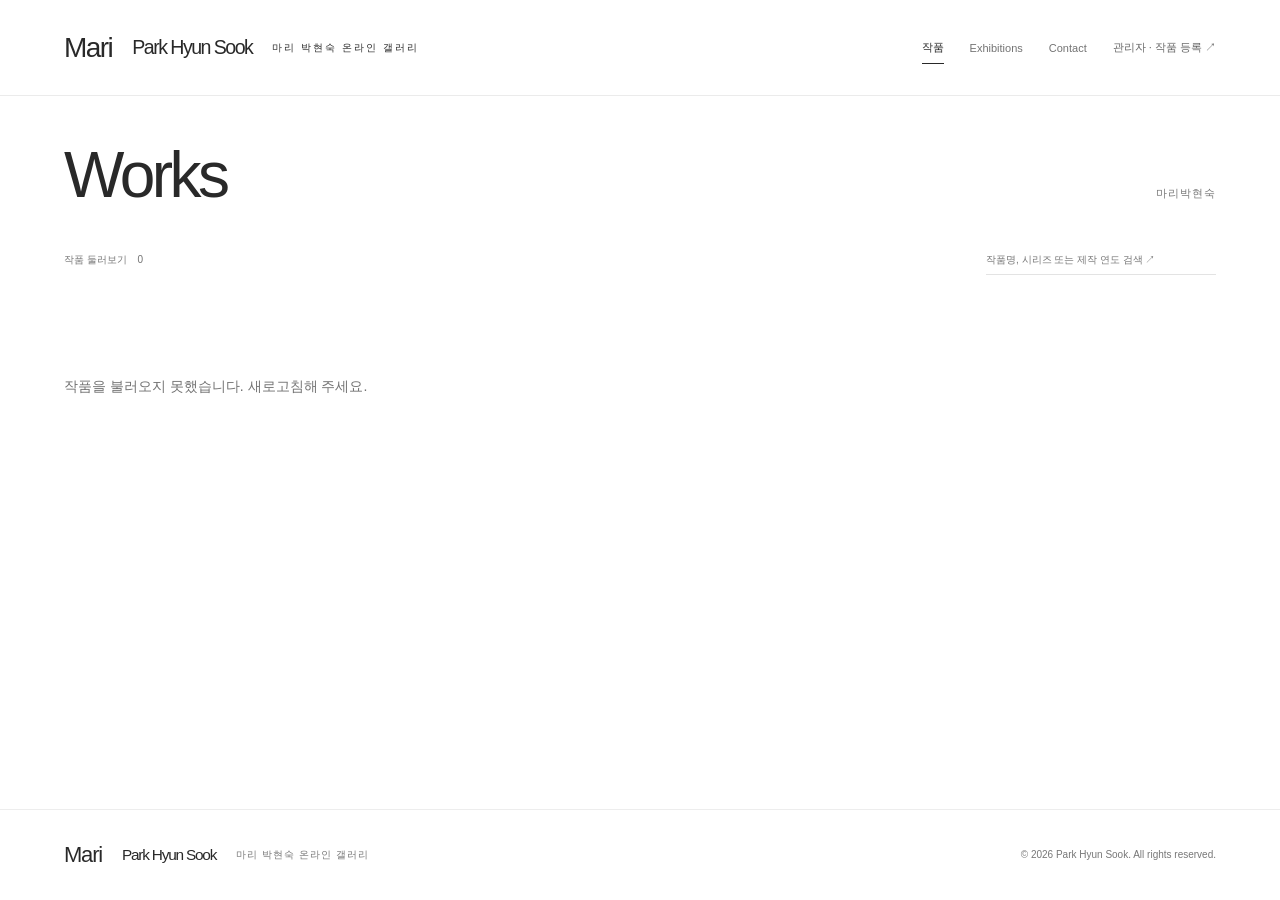
==== static/index.html @ 8831c012 "Support HEIC uploads and finish footer refinements" ====
<!doctype html>
<html lang="ko">
<head><meta charset="utf-8"><meta name="viewport" content="width=device-width,initial-scale=1"><title>마리박현숙 — 작품과 기록</title><meta name="description" content="화가 마리박현숙의 온라인 갤러리이자 작품 포트폴리오. 작품과 그 안에 담긴 이야기를 감상하세요."><link rel="stylesheet" href="./style.css"><script defer src="./gallery-rules.js"></script><script defer src="./app.js"></script></head>
<body>
<header><a href="/" class="brand">Mari<span class="brand-artist">Park Hyun Sook</span><span>마리 박현숙 온라인 갤러리</span></a><nav class="site-nav" aria-label="주 메뉴"><a href="/" aria-current="page">작품</a><a href="/exhibitions">Exhibitions</a><a href="/contact">Contact</a><button id="admin" class="quiet">관리자 · 작품 등록 ↗</button></nav></header>
<main><section class="intro"><h1>Works<span>마리박현숙</span></h1></section>
<section class="collection" aria-labelledby="collection-title"><div class="collection-head"><div><span class="eyebrow">SELECTED WORKS</span><h2 id="collection-title">작품 둘러보기 <small id="count">0</small></h2></div><input id="search" type="search" aria-label="작품명, 시리즈 또는 제작 연도 검색" placeholder="작품명, 시리즈 또는 제작 연도 검색 ↗"></div><p id="status" role="status">작품을 불러오는 중입니다.</p><div id="grid" tabindex="0" role="region" aria-label="시리즈별 작품 목록"></div></section><section id="series-view" hidden aria-labelledby="series-title"><div class="series-view-heading"><button id="series-back" type="button">← All works</button></div><h2 id="series-title" tabindex="-1"></h2><div id="series-note-slot" hidden></div><div id="series-gallery" tabindex="0" role="region" aria-label="시리즈 작품 가로 목록"></div><div class="series-view-bottom"><div class="navigation" aria-label="시리즈 작품 이동"><button id="series-previous" type="button" aria-label="이전 작품으로 이동" aria-controls="series-gallery" disabled>←</button><button id="series-next" type="button" aria-label="다음 작품으로 이동" aria-controls="series-gallery" disabled>→</button></div></div></section><section id="note-view" hidden aria-labelledby="note-title"><button id="note-back" type="button" class="quiet">← 돌아가기</button><span class="eyebrow">작가노트</span><h1 id="note-title" tabindex="-1"></h1><div id="note-full-text"></div><button id="note-edit" type="button" class="quiet">작가노트 편집 ↗</button></section></main>
<footer><a class="footer-brand" href="/">Mari<span class="brand-artist">Park Hyun Sook</span><span>마리 박현숙 온라인 갤러리</span></a><span class="footer-copyright">© 2026 Park Hyun Sook. All rights reserved.</span></footer>
<dialog id="upload"><form id="upload-form"><div class="dialog-head"><h2 id="upload-title">새로운 작품 등록</h2><button type="button" class="close" aria-label="닫기">×</button></div><p class="muted">작품과 그 안에 담긴 이야기를 전해 주세요.</p><label>관리자 비밀번호<input name="password" type="password" autocomplete="current-password" required></label><label><span id="upload-image-label">작품 이미지</span><input name="file" type="file" accept="image/png,image/jpeg,image/webp,image/heic,image/heif,.heic,.heif" required><small>JPG, PNG, WebP, HEIC · 최대 3MB</small></label><img id="upload-current-image" alt="현재 작품 이미지" hidden><div class="form-row"><label>작품명<input name="title" maxlength="120" required></label><label>작가명<input name="artist" maxlength="120" value="마리박현숙" readonly required></label></div><button id="note-open" type="button" class="quiet">시리즈 작가노트 편집 ↗</button><button id="rename-open" type="button" class="quiet">시리즈 이름 수정 ↗</button><div class="series-picker"><label for="series-select">시리즈 제목</label><select id="series-select" name="seriesChoice"><option value="">시리즈 미지정</option><option value="new">+ 새 시리즈</option></select></div><label id="new-series-label" hidden>새 시리즈 제목<input name="series" maxlength="120"></label><label>제작 연도<input name="year" maxlength="20" placeholder="예: 2026"></label><label>재료 / 기법<input name="medium" maxlength="160" placeholder="Acrylic on canvas"></label><div class="canvas-dimensions"><label>호수<select name="canvas_size" aria-label="호수"><option value="">선택</option><option value="비규격">직접 입력</option></select></label><label>가로 (cm)<input name="width_cm" type="number" min="0.01" max="10000" step="any" placeholder="53" inputmode="decimal"></label><button id="swap-dimensions" type="button" aria-label="가로와 세로 바꾸기" title="가로와 세로 바꾸기" disabled><svg viewBox="0 0 24 24" fill="none" stroke="currentColor" stroke-width="1.5" stroke-linecap="round" stroke-linejoin="round" aria-hidden="true"><path d="M4 7h16m-4-4 4 4-4 4M20 17H4m4-4-4 4 4 4"/></svg></button><label>세로 (cm)<input name="height_cm" type="number" min="0.01" max="10000" step="any" placeholder="45.5" inputmode="decimal"></label></div><input name="dimensions" type="hidden"><label>가격<input name="price" maxlength="80" placeholder="₩1,500,000 또는 가격 문의"></label><label>작품 이야기<textarea name="description" maxlength="2000" rows="3"></textarea></label><p id="upload-status" role="status"></p><button type="submit" class="primary">작품 등록하기 ↗</button></form></dialog>
<dialog id="detail"><button type="button" class="close" aria-label="닫기">×</button><div class="detail-stage"><button id="detail-previous" type="button" class="detail-arrow" aria-label="이전 작품 보기" hidden>←</button><img id="detail-image" alt=""><button id="detail-next" type="button" class="detail-arrow" aria-label="다음 작품 보기" hidden>→</button></div><div class="detail-copy"><h2 id="detail-title"></h2><p id="detail-artist" class="visually-hidden"></p><dl id="detail-metadata" hidden></dl><p id="detail-description"></p><button id="edit-artwork" type="button" class="quiet">작품 편집 ↗</button></div></dialog>
<dialog id="rename-dialog"><form id="series-rename-form"><div class="dialog-head"><h2>시리즈 이름 수정</h2><button type="button" class="close" aria-label="닫기">×</button></div><label>관리자 비밀번호<input name="renamePassword" type="password" autocomplete="current-password" required></label><label for="rename-series-select">수정할 시리즈</label><select id="rename-series-select" required><option value="" disabled selected>시리즈 선택</option></select><label>새 시리즈 제목<input id="rename-title" maxlength="120" required></label><p id="rename-status" role="status"></p><button type="submit" class="primary">제목 저장하기</button></form></dialog>
<dialog id="note-dialog"><form id="note-form"><div class="dialog-head"><h2>시리즈 작가노트</h2><button type="button" class="close" aria-label="닫기">×</button></div><label>관리자 비밀번호<input name="notePassword" type="password" autocomplete="current-password" required></label><label for="note-series-select">시리즈</label><select id="note-series-select" required><option value="" disabled selected>시리즈 선택</option></select><label>작가노트<textarea id="note-editor" maxlength="20000" rows="12"></textarea></label><p id="note-status" role="status"></p><button type="submit" class="primary">작가노트 저장하기</button></form></dialog>
</body></html>
---- static/style.css ----
:root{font-family:Arial,'Apple SD Gothic Neo','Malgun Gothic',sans-serif;color:#292929;background:#fafafa;font-synthesis:none;--line:#e3e3e3;--muted:#737373}*{box-sizing:border-box}body{margin:0}button,input,textarea,select{font:inherit}button{cursor:pointer}button:disabled{cursor:default;opacity:.3}button:focus-visible,a:focus-visible,#grid:focus-visible{outline:2px solid #666666;outline-offset:5px}header,main,footer{max-width:1600px;margin:auto}header{height:96px;display:flex;align-items:center;justify-content:space-between;padding:0 5vw}.brand{font-family:Arial,'Malgun Gothic',sans-serif;font-size:28px;font-weight:400;letter-spacing:-.055em;color:inherit;text-decoration:none;display:flex;align-items:center;gap:20px}.brand span{font:9px Arial;letter-spacing:2px}.quiet{background:none;border:0;font-size:11px;color:#666666}.intro{padding:32px 5vw 22px;display:flex;align-items:baseline;gap:24px}.eyebrow{font-size:9px;letter-spacing:2px;color:var(--muted)}.intro .eyebrow{display:none}h1{font-family:serif;font-weight:400;font-size:25px;line-height:1.5;letter-spacing:-1px;margin:0}.intro p{font-size:11px;color:var(--muted);margin:0}p{line-height:1.8}.collection{padding:20px 0 0;min-height:50vh}.collection-head{display:flex;align-items:center;justify-content:space-between;gap:24px;padding:0 5vw}.collection-head>div{display:flex;align-items:baseline;gap:16px}h2{font-weight:400;font-size:24px}.collection-head h2{font-size:13px;margin:0}h2 small{font:10px Arial;color:var(--muted);margin-left:8px}input,textarea,select{padding:12px;border:1px solid #b3b3b3;background:transparent;border-radius:0;width:100%;color:inherit}input:focus,textarea:focus,select:focus{outline:2px solid #666666;outline-offset:2px}#search{max-width:210px;font-size:11px;border:0;border-bottom:1px solid var(--line);padding:9px 0}#status{font-size:14px;color:var(--muted);padding:65px 5vw}#status[hidden]{display:none}#grid{display:flex;gap:clamp(30px,6vw,100px);overflow-x:auto;overscroll-behavior-x:contain;scroll-snap-type:x proximity;scroll-padding-inline:5vw;padding:36px 5vw 28px;scrollbar-width:thin;scrollbar-color:#b5b5b5 transparent}#grid:empty{display:none}#grid::-webkit-scrollbar{height:4px}#grid::-webkit-scrollbar-thumb{background:#b5b5b5}#grid::-webkit-scrollbar-track{background:transparent}.card{flex:0 0 clamp(240px,26vw,400px);min-width:0;border:0;background:none;text-align:left;padding:0;color:inherit;scroll-snap-align:start;align-self:flex-start}.card img{display:block;width:100%;height:clamp(270px,40vh,480px);object-fit:contain;object-position:left bottom;transition:transform .25s}.card:hover img{transform:translateY(-5px)}.card h3{font-family:serif;font-weight:400;font-size:22px;line-height:1.4;margin:20px 0 5px;overflow-wrap:anywhere}.card p{font-size:11px;color:var(--muted);margin:0;overflow-wrap:anywhere}.card .card-description{border-top:1px solid var(--line);margin-top:18px;padding-top:12px;display:-webkit-box;-webkit-line-clamp:2;-webkit-box-orient:vertical;overflow:hidden;min-height:51px}.collection-bottom{display:flex;align-items:center;justify-content:space-between;padding:18px 5vw 24px}.collection-bottom p{font-size:10px;color:var(--muted);margin:0;letter-spacing:.5px}.collection-bottom p span{margin-left:20px}.navigation{display:flex;gap:10px}.navigation button{width:38px;height:32px;background:none;border:1px solid var(--line);font-size:18px;color:#555555}footer{display:flex;justify-content:space-between;margin-top:16px;padding:24px 5vw;border-top:1px solid var(--line);font-size:9px;letter-spacing:1px;color:var(--muted)}dialog{border:1px solid var(--line);padding:32px;background:#ffffff;color:inherit;width:min(560px,92vw);max-height:90vh}dialog::backdrop{background:#20281e99;backdrop-filter:blur(4px)}.dialog-head{display:flex;justify-content:space-between;align-items:center}.dialog-head h2{margin:0}.close{border:0;background:none;font-size:27px;float:right;color:#666666}.muted,label small{font-size:12px;color:var(--muted)}label{display:block;font-size:12px;margin:20px 0}label input,label textarea,label select{margin-top:8px}.form-row{display:flex;gap:16px}.form-row label{width:50%;margin-bottom:0}.primary{background:#303030;border:0;padding:15px;color:white;width:100%;font-size:13px}.primary:disabled{opacity:.5}#upload-status{font-size:13px;color:#9b402c}#detail{width:min(900px,94vw)}#detail-image{width:100%;max-height:55vh;object-fit:contain;margin-top:15px}.detail-copy{padding:24px 4px}#detail-description{white-space:pre-wrap;color:#666666;font-size:14px}@media(min-width:1600px){header,.intro,.collection-head,.collection-bottom,footer{padding-left:80px;padding-right:80px}#grid{padding-inline:80px;scroll-padding-inline:80px}}@media(max-width:700px){header{height:78px;padding:0 24px}.brand{font-size:27px}.brand span{display:none}.quiet{font-size:10px}.intro{padding:26px 24px 24px;display:block}.intro p{margin-top:8px}.collection-head{padding:0 24px;align-items:flex-start;flex-direction:column;gap:12px}.collection-head>div{gap:10px}#search{max-width:none}#grid{padding:28px 24px 22px;gap:28px;scroll-padding-inline:24px}.card{flex-basis:76vw}.card img{height:clamp(250px,38vh,400px)}.collection-bottom{padding:18px 24px}footer{padding:24px;gap:16px;font-size:8px}.form-row{display:block}.form-row label{width:100%}}@media(prefers-reduced-motion:reduce){.card img{transition:none}}
.site-nav{display:flex;gap:26px;align-items:center}.site-nav a{font-size:11px;text-decoration:none;color:var(--muted);padding:8px 0}.site-nav a[aria-current]{color:#292929;border-bottom:1px solid currentColor}.site-nav a:hover{color:#292929}@media(max-width:700px){header{height:auto;min-height:90px;gap:16px;flex-wrap:wrap;padding-top:20px;padding-bottom:16px}.brand{font-size:23px;letter-spacing:-.055em}.site-nav{gap:18px;flex-wrap:wrap}.site-nav .quiet{font-size:9px;padding:0}.site-nav a{font-size:11px}}
/* Series-led portfolio: title panels and works share a quiet, continuous grid. */
body:not(.exhibitions-page){background:#fff}body:not(.exhibitions-page) header{border-bottom:1px solid #ebebeb}body:not(.exhibitions-page) .intro,.exhibition-intro{display:block;padding:44px 5vw 35px}body:not(.exhibitions-page) .intro h1,.exhibition-intro h1{font-family:Arial,'Malgun Gothic',sans-serif;font-size:clamp(36px,5vw,72px);letter-spacing:-.055em;line-height:1.1;font-weight:400;display:flex;align-items:baseline;justify-content:space-between;gap:24px}body:not(.exhibitions-page) .intro h1 span,.exhibition-intro h1 span{font-size:11px;letter-spacing:1px;color:#777;flex-shrink:0}body:not(.exhibitions-page) .collection{padding-top:0}.collection-head{padding-bottom:20px}.collection-head .eyebrow{display:none}.collection-head h2{font-size:10px;color:#777}#search{max-width:230px;font-size:10px}#grid{gap:0;padding:0 5vw 0;scroll-padding-inline:5vw;border-top:1px solid #e9e9e9;border-bottom:1px solid #e9e9e9;align-items:stretch}#grid>.card,#grid>.series-title{flex:0 0 clamp(280px,30vw,470px);height:clamp(400px,60vh,680px);border-right:1px solid #e9e9e9;scroll-snap-align:start}#grid>.series-title:first-child{border-left:1px solid #e9e9e9}.series-title{padding:30px;display:flex;flex-direction:column;position:relative;background:#fff}.series-index{font-size:10px;letter-spacing:1px;color:#777}.series-title h3{font-family:Arial,'Malgun Gothic',sans-serif;font-weight:400;font-size:clamp(32px,3.4vw,54px);line-height:1.12;letter-spacing:-.045em;margin:20px 0 0;overflow-wrap:anywhere}.series-title>p{margin:auto 0 0;font-size:9px;letter-spacing:1.5px;color:#777}.card{position:relative;display:flex;flex-direction:column;justify-content:center;padding:30px!important;align-self:stretch;background:#fff}.image-frame{width:100%;flex:1;min-height:0;display:flex;align-items:center;justify-content:center;overflow:hidden}.card img{width:100%;height:100%;max-height:100%;object-fit:contain;object-position:center;background:none}.card:hover img{transform:scale(1.015)}.card-caption{display:flex;align-items:baseline;justify-content:space-between;gap:12px;margin-top:20px;min-height:20px}.card-caption h3{font-family:Arial,'Malgun Gothic',sans-serif;font-size:12px;line-height:1.5;margin:0;letter-spacing:0}.card-caption p{font-size:10px;flex-shrink:0}.card-caption:has(h3:empty):has(p:empty){display:none}.collection-bottom{padding-top:16px;padding-bottom:16px}#scroll-hint{position:absolute;width:1px;height:1px;padding:0;overflow:hidden;clip-path:inset(50%);white-space:nowrap}.navigation{margin-left:auto}body:not(.exhibitions-page) footer{margin-top:0;border-top:0}@media(max-width:700px){body:not(.exhibitions-page) .intro,.exhibition-intro{padding:32px 24px 26px}body:not(.exhibitions-page) .intro h1,.exhibition-intro h1{font-size:40px}body:not(.exhibitions-page) .intro h1 span,.exhibition-intro h1 span{display:none}.collection-head{flex-direction:row;align-items:center;gap:20px}.collection-head>div{flex-shrink:0}#search{max-width:185px}.collection-head h2{font-size:9px}#grid{padding:0 24px;scroll-padding-inline:24px}#grid>.card,#grid>.series-title{flex-basis:80vw;height:clamp(380px,58vh,560px)}.series-title{padding:24px}.series-title h3{font-size:40px}.card{padding:24px!important}.card-caption h3{font-size:11px}}
/* Overview grid, followed by an individual horizontal series view. */
[hidden]{display:none!important}#grid{display:grid;grid-template-columns:repeat(4,minmax(0,1fr));padding:0;border:0;border-top:1px solid #ededed;border-left:1px solid #ededed;overflow:visible;scroll-snap-type:none;margin:0 5vw 55px}#grid>.card,#grid>.series-title{height:auto;min-height:0;aspect-ratio:1/1.15;border:0;border-right:1px solid #ededed;border-bottom:1px solid #ededed;width:100%;flex:none}#grid>.series-title:first-child{border-left:0}.series-title{appearance:none;border-radius:0;text-align:left;color:inherit;font:inherit;padding:24px;cursor:pointer}.series-title:hover{background:#fafafa}.series-title h3{font-size:clamp(26px,3vw,48px);margin-top:17px}.series-title>p{font-size:8px}.series-arrow{position:absolute;bottom:23px;right:24px;font-size:20px;font-weight:400}.card{padding:24px!important}.card-caption{margin-top:14px}.card-caption h3{font-size:10px}#grid .image-frame{width:100%}#series-view{padding-top:35px}.series-view-heading{display:flex;align-items:center;justify-content:space-between;padding:0 5vw}#series-back{background:none;border:0;padding:8px 0;font-size:11px;color:#666}#series-count{font-size:9px;letter-spacing:1.5px;color:#777}#series-title{font-family:Arial,'Malgun Gothic',sans-serif;font-size:clamp(40px,7vw,100px);font-weight:400;letter-spacing:-.055em;margin:32px 5vw 38px;line-height:1.1;overflow-wrap:anywhere}#series-title:focus{outline:0}#series-gallery{display:flex;gap:0;overflow-x:auto;overscroll-behavior-x:contain;scroll-snap-type:x proximity;scroll-padding-inline:5vw;padding:0 5vw;align-items:stretch;border-top:1px solid #ededed;border-bottom:1px solid #ededed;scrollbar-width:thin;scrollbar-color:#b5b5b5 transparent}#series-gallery>.card{flex:0 0 clamp(280px,32vw,500px);height:clamp(400px,58vh,650px);border-right:1px solid #ededed;scroll-snap-align:start;padding:32px!important}#series-gallery>.card:first-child{border-left:1px solid #ededed}#series-gallery .card-caption h3{font-size:12px}#series-gallery:focus-visible{outline:2px solid #666;outline-offset:-2px}.series-view-bottom{padding:18px 5vw 30px;display:flex;justify-content:flex-end}.series-view-bottom .navigation{margin-left:0}body:not(.exhibitions-page) footer{border-top:1px solid #ededed}.collection-head{margin-bottom:0}#grid .card:hover{background:#fcfcfc}@media(max-width:1000px){#grid{grid-template-columns:repeat(3,minmax(0,1fr))}.series-title h3{font-size:32px}}@media(max-width:700px){#grid{grid-template-columns:repeat(2,minmax(0,1fr));margin:0 24px 40px;padding:0}#grid>.card,#grid>.series-title{aspect-ratio:1/1.3;min-height:220px;height:auto}.card{padding:16px!important}.series-title{padding:18px}.series-title h3{font-size:29px}.series-index{font-size:9px}.series-arrow{bottom:16px;right:18px;font-size:17px}.series-title>p{font-size:7px}.card-caption{gap:6px}.card-caption h3{font-size:9px}.card-caption p{font-size:8px}#series-view{padding-top:24px}.series-view-heading{padding:0 24px}#series-title{font-size:48px;margin:24px 24px 28px}#series-gallery{padding:0 24px;scroll-padding-inline:24px}#series-gallery>.card{flex-basis:80vw;height:clamp(380px,56vh,560px);padding:24px!important}.series-view-bottom{padding:18px 24px 24px}}@media(prefers-reduced-motion:reduce){.card img{transition:none}}

.series-picker label{margin-bottom:8px}

#detail-metadata{border-top:1px solid var(--line);padding-top:16px;margin:24px 0 20px;font-size:12px}#detail-metadata>div{display:grid;grid-template-columns:95px minmax(0,1fr);gap:16px;padding:7px 0;line-height:1.6}#detail-metadata dt{color:var(--muted)}#detail-metadata dd{margin:0;overflow-wrap:anywhere}@media(max-width:700px){header .brand{flex-basis:100%}header .site-nav{margin-left:auto}header{gap:10px}}
.site-nav{min-height:32px}

/* White exhibition labels: type, spacing, and the work itself. */
.visually-hidden,#detail-metadata dt{position:absolute;width:1px;height:1px;padding:0;margin:-1px;overflow:hidden;clip-path:inset(50%);white-space:nowrap;border:0}
#grid .caption-extra{display:none}#series-gallery .card-caption{display:block;margin-top:24px;flex:none;text-align:left}#series-gallery .card-caption h3{font-size:14px;font-weight:600;line-height:1.5;margin:0 0 16px}#series-gallery .card-caption p{font-size:11px;color:#333;line-height:1.55;margin:0;white-space:normal;overflow-wrap:anywhere}#series-gallery .card-caption .caption-medium{font-style:italic}#series-gallery .card-caption .caption-price{margin-top:10px}#series-gallery .card-caption .caption-year:empty{display:none}
#detail{background:#fafafa}#detail .detail-copy{background:#fff;border:1px solid #ededed;padding:28px;margin-top:26px}#detail-title{font-family:Arial,'Malgun Gothic',sans-serif;font-size:20px;font-weight:600;line-height:1.5;margin:0 0 24px;overflow-wrap:anywhere}#detail-title:empty{display:none}#detail-metadata{position:relative;border:0;padding:0;margin:0;font-size:13px;color:#292929}#detail-metadata>div{display:block;padding:0;line-height:1.65}#detail-metadata dd{margin:0}#detail-metadata .metadata-medium dd{font-style:italic}#detail-metadata .metadata-price{margin-top:16px}#detail-description{border-top:1px solid #eee;padding-top:18px;margin:22px 0 0;font-size:12px;line-height:1.8}@media(max-width:700px){#detail .detail-copy{padding:22px}#detail-title{font-size:17px;margin-bottom:20px}#detail-metadata{font-size:12px}#series-gallery .card-caption h3{font-size:13px}}

#rename-open{display:block;padding:0;margin:24px 0 12px;color:#444}#rename-status{font-size:13px;color:#9b402c}#rename-series-select{margin-top:-10px}
#upload-current-image{display:block;max-width:100%;height:140px;object-fit:contain;object-position:left center;margin:4px 0 20px}#edit-artwork{padding:0;margin-top:24px;text-align:left;color:#444}.footer-brand{display:flex;gap:20px;align-items:center;font-family:Arial,'Malgun Gothic',sans-serif;font-size:22px;letter-spacing:-.055em;color:#292929;text-decoration:none}.footer-brand span{font-family:Arial,'Malgun Gothic',sans-serif;font-size:9px;letter-spacing:1px;color:#777}.footer-copyright{font-size:10px;letter-spacing:0;color:#777;line-height:1.6}footer{align-items:center;gap:24px;padding-top:32px;padding-bottom:32px}@media(max-width:700px){.footer-brand{font-size:20px}.footer-brand span{display:none}footer{flex-wrap:wrap}.footer-copyright{font-size:9px}}
.contact-panel{margin:0 5vw 80px;border-top:1px solid #e9e9e9;border-bottom:1px solid #e9e9e9;padding:65px 0;min-height:350px;display:flex;justify-content:space-between;align-items:flex-start;gap:32px}.contact-panel h2{font-size:clamp(22px,3vw,40px);font-weight:400;letter-spacing:-1px;line-height:1.5;margin:24px 0}.contact-arrow{font-size:clamp(70px,12vw,170px);font-family:Arial,sans-serif;line-height:1;font-weight:400}#contact-details{font-size:13px;margin:32px 0 0}#contact-details>div{display:grid;grid-template-columns:90px minmax(0,1fr);gap:20px;padding:10px 0}#contact-details dt{color:#777}#contact-details dd{margin:0;overflow-wrap:anywhere}#contact-details a{color:inherit;text-underline-offset:5px}@media(max-width:700px){.contact-panel{margin:0 24px 50px;padding:40px 0;min-height:300px}.contact-panel h2{font-size:24px}.contact-arrow{font-size:60px}#contact-details>div{grid-template-columns:1fr;gap:6px}}
.contact-panel{gap:70px}.contact-introduction{flex:1;min-width:0}#contact-form{flex:1;min-width:0;max-width:520px;width:100%}#contact-form label:first-child{margin-top:0}#contact-form textarea{resize:vertical;min-height:150px}#inbox-open{padding:0;margin-top:32px}#contact-status,#inbox-status{font-size:12px;color:#666;line-height:1.8;overflow-wrap:anywhere}.inbox-item{border-top:1px solid #e5e5e5;padding:22px 0}.inbox-item h3{font-weight:500;font-size:16px;margin:0 0 10px}.inbox-item p{font-size:12px;overflow-wrap:anywhere}.inbox-text{white-space:pre-wrap}.inbox-item time{font-size:10px;color:#777}@media(max-width:700px){.contact-panel{flex-direction:column;gap:28px}.contact-introduction,#contact-form{width:100%}}

.detail-stage{display:grid;grid-template-columns:44px minmax(0,1fr) 44px;gap:16px;align-items:center;clear:both;padding-top:24px}.detail-stage #detail-image{grid-column:2;grid-row:1;margin:0;width:100%;max-height:55vh;object-fit:contain}.detail-arrow{width:44px;height:44px;display:grid;place-items:center;background:#fff;border:1px solid #e1e1e1;border-radius:50%;color:#444;font-size:22px;line-height:1}.detail-arrow:hover{background:#f0f0f0}#detail-previous{grid-column:1;grid-row:1}#detail-next{grid-column:3;grid-row:1}@media(max-width:700px){#detail{padding:20px}.detail-stage{gap:8px;padding-top:20px}.detail-stage #detail-image{max-height:48vh}}

.site-nav .quiet{border:0;padding:8px 0;background:none;line-height:normal;font-size:11px;color:#666;white-space:nowrap;text-decoration:none}@media(max-width:700px){.site-nav .quiet{font-size:9px}}

#restore-works{margin-left:16px}
.series-title{cursor:default}.series-title-link{background:none;border:0;padding:0;text-align:left;color:inherit;font:inherit}.series-title-link:after{content:'';position:absolute;inset:0;z-index:1}.series-title-link:hover h3{color:#666}.note-preview{position:relative;z-index:2;display:block;width:100%;border:0;background:none;padding:0;text-align:left;color:#555;font:inherit;cursor:pointer}.series-title>.note-preview{margin-top:24px;width:calc(100% - 15px)}.note-label{display:block;font-size:10px;letter-spacing:.5px;color:#777;margin-bottom:12px}.note-excerpt{display:block;white-space:pre-wrap;overflow:hidden;overflow-wrap:anywhere;font-size:12px;line-height:1.9;max-height:105px;mask-image:linear-gradient(to bottom,#000 45%,transparent 100%);-webkit-mask-image:linear-gradient(to bottom,#000 45%,transparent 100%)}.note-preview:hover .note-label{color:#222}#series-note-slot{margin:0 5vw 50px;max-width:720px}#series-note-slot .note-excerpt{font-size:14px;line-height:2;max-height:120px}#series-note-slot .note-label{margin-bottom:14px}#note-view{padding:40px 5vw 90px;max-width:1000px;margin:auto;min-height:65vh}#note-back{padding:0;margin-bottom:55px;display:block}#note-view>.eyebrow{display:block;margin-bottom:16px}#note-title{font-family:Arial,'Malgun Gothic',sans-serif;font-size:clamp(36px,5vw,68px);font-weight:400;letter-spacing:-.05em;line-height:1.3;margin:0 0 45px;overflow-wrap:anywhere}#note-title:focus{outline:0}#note-full-text{white-space:pre-wrap;overflow-wrap:anywhere;font-size:16px;line-height:2.1;color:#444}#note-edit{padding:0;margin-top:55px}#note-open{padding:0;margin:20px 0 12px;display:block}#note-status{font-size:12px;color:#a64c36}#note-editor{resize:vertical;min-height:200px}@media(max-width:700px){.series-title>.note-preview{margin-top:16px}.series-title .note-excerpt{font-size:10px;line-height:1.7;max-height:60px}.series-title .note-label{font-size:8px;margin-bottom:6px}#series-note-slot{margin:0 24px 35px}#series-note-slot .note-excerpt{font-size:12px;max-height:105px}#note-view{padding:28px 24px 60px}#note-back{margin-bottom:36px}#note-title{font-size:38px;margin-bottom:30px}#note-full-text{font-size:14px;line-height:2}}

.brand .brand-artist{display:inline;font-family:inherit;font-size:.7em;font-weight:400;letter-spacing:inherit;white-space:nowrap}

.canvas-dimensions{display:grid;width:100%;grid-template-columns:minmax(0,1.2fr) minmax(0,1fr) 28px minmax(0,1fr);gap:8px;align-items:end;margin:20px 0}.canvas-dimensions label{min-width:0;margin:0}.canvas-dimensions input,.canvas-dimensions select{min-width:0;height:40px;padding:7px 8px}.canvas-dimensions input{appearance:textfield;-moz-appearance:textfield}.canvas-dimensions input::-webkit-inner-spin-button,.canvas-dimensions input::-webkit-outer-spin-button{-webkit-appearance:none;margin:0}#swap-dimensions{display:grid;place-items:center;height:40px;width:28px;padding:0;background:none;border:0;color:#777;line-height:1}#swap-dimensions svg{width:16px;height:16px}#swap-dimensions:hover:not(:disabled){color:#111}@media(max-width:420px){.canvas-dimensions{gap:5px;grid-template-columns:minmax(0,1.15fr) minmax(0,1fr) 26px minmax(0,1fr)}.canvas-dimensions label{font-size:11px}.canvas-dimensions input,.canvas-dimensions select{padding:5px;font-size:12px}#swap-dimensions{width:26px}}

body{min-height:100vh;min-height:100svh;display:flex;flex-direction:column}body>header{width:100%;flex-shrink:0;margin-block:0}body>main,#works-view>main,#exhibitions-view>main,#contact-view>main{width:100%;min-width:0;flex:1 0 auto;margin-block:0}#works-view,#exhibitions-view,#contact-view{display:flex;flex-direction:column;flex:1 0 auto;width:100%;min-width:0}footer{width:100%;flex-shrink:0;margin-top:auto!important;margin-bottom:0}.footer-brand .brand-artist{display:inline;font-family:inherit;font-size:.7em;font-weight:400;letter-spacing:inherit;color:inherit;white-space:nowrap}
.brand>span:last-child,.footer-brand>span:last-child{font-size:10px}
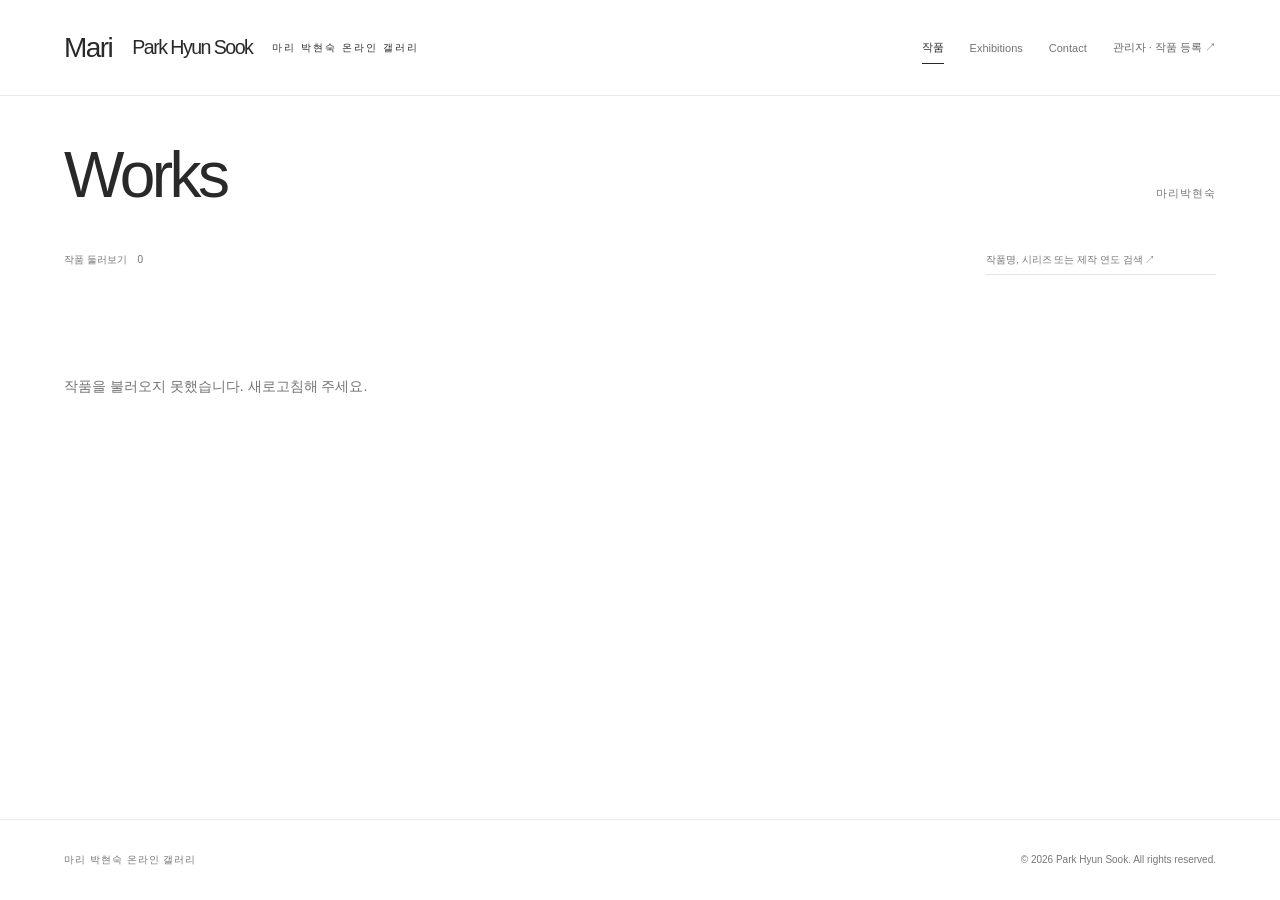
==== commit 2ea8f45d: "Use Korean-only footer gallery label" ====
--- a/static/index.html
+++ b/static/index.html
@@ -5,7 +5,7 @@
 <header><a href="/" class="brand">Mari<span class="brand-artist">Park Hyun Sook</span><span>마리 박현숙 온라인 갤러리</span></a><nav class="site-nav" aria-label="주 메뉴"><a href="/" aria-current="page">작품</a><a href="/exhibitions">Exhibitions</a><a href="/contact">Contact</a><button id="admin" class="quiet">관리자 · 작품 등록 ↗</button></nav></header>
 <main><section class="intro"><h1>Works<span>마리박현숙</span></h1></section>
 <section class="collection" aria-labelledby="collection-title"><div class="collection-head"><div><span class="eyebrow">SELECTED WORKS</span><h2 id="collection-title">작품 둘러보기 <small id="count">0</small></h2></div><input id="search" type="search" aria-label="작품명, 시리즈 또는 제작 연도 검색" placeholder="작품명, 시리즈 또는 제작 연도 검색 ↗"></div><p id="status" role="status">작품을 불러오는 중입니다.</p><div id="grid" tabindex="0" role="region" aria-label="시리즈별 작품 목록"></div></section><section id="series-view" hidden aria-labelledby="series-title"><div class="series-view-heading"><button id="series-back" type="button">← All works</button></div><h2 id="series-title" tabindex="-1"></h2><div id="series-note-slot" hidden></div><div id="series-gallery" tabindex="0" role="region" aria-label="시리즈 작품 가로 목록"></div><div class="series-view-bottom"><div class="navigation" aria-label="시리즈 작품 이동"><button id="series-previous" type="button" aria-label="이전 작품으로 이동" aria-controls="series-gallery" disabled>←</button><button id="series-next" type="button" aria-label="다음 작품으로 이동" aria-controls="series-gallery" disabled>→</button></div></div></section><section id="note-view" hidden aria-labelledby="note-title"><button id="note-back" type="button" class="quiet">← 돌아가기</button><span class="eyebrow">작가노트</span><h1 id="note-title" tabindex="-1"></h1><div id="note-full-text"></div><button id="note-edit" type="button" class="quiet">작가노트 편집 ↗</button></section></main>
-<footer><a class="footer-brand" href="/">Mari<span class="brand-artist">Park Hyun Sook</span><span>마리 박현숙 온라인 갤러리</span></a><span class="footer-copyright">© 2026 Park Hyun Sook. All rights reserved.</span></footer>
+<footer><a class="footer-brand" href="/"><span>마리 박현숙 온라인 갤러리</span></a><span class="footer-copyright">© 2026 Park Hyun Sook. All rights reserved.</span></footer>
 <dialog id="upload"><form id="upload-form"><div class="dialog-head"><h2 id="upload-title">새로운 작품 등록</h2><button type="button" class="close" aria-label="닫기">×</button></div><p class="muted">작품과 그 안에 담긴 이야기를 전해 주세요.</p><label>관리자 비밀번호<input name="password" type="password" autocomplete="current-password" required></label><label><span id="upload-image-label">작품 이미지</span><input name="file" type="file" accept="image/png,image/jpeg,image/webp,image/heic,image/heif,.heic,.heif" required><small>JPG, PNG, WebP, HEIC · 최대 3MB</small></label><img id="upload-current-image" alt="현재 작품 이미지" hidden><div class="form-row"><label>작품명<input name="title" maxlength="120" required></label><label>작가명<input name="artist" maxlength="120" value="마리박현숙" readonly required></label></div><button id="note-open" type="button" class="quiet">시리즈 작가노트 편집 ↗</button><button id="rename-open" type="button" class="quiet">시리즈 이름 수정 ↗</button><div class="series-picker"><label for="series-select">시리즈 제목</label><select id="series-select" name="seriesChoice"><option value="">시리즈 미지정</option><option value="new">+ 새 시리즈</option></select></div><label id="new-series-label" hidden>새 시리즈 제목<input name="series" maxlength="120"></label><label>제작 연도<input name="year" maxlength="20" placeholder="예: 2026"></label><label>재료 / 기법<input name="medium" maxlength="160" placeholder="Acrylic on canvas"></label><div class="canvas-dimensions"><label>호수<select name="canvas_size" aria-label="호수"><option value="">선택</option><option value="비규격">직접 입력</option></select></label><label>가로 (cm)<input name="width_cm" type="number" min="0.01" max="10000" step="any" placeholder="53" inputmode="decimal"></label><button id="swap-dimensions" type="button" aria-label="가로와 세로 바꾸기" title="가로와 세로 바꾸기" disabled><svg viewBox="0 0 24 24" fill="none" stroke="currentColor" stroke-width="1.5" stroke-linecap="round" stroke-linejoin="round" aria-hidden="true"><path d="M4 7h16m-4-4 4 4-4 4M20 17H4m4-4-4 4 4 4"/></svg></button><label>세로 (cm)<input name="height_cm" type="number" min="0.01" max="10000" step="any" placeholder="45.5" inputmode="decimal"></label></div><input name="dimensions" type="hidden"><label>가격<input name="price" maxlength="80" placeholder="₩1,500,000 또는 가격 문의"></label><label>작품 이야기<textarea name="description" maxlength="2000" rows="3"></textarea></label><p id="upload-status" role="status"></p><button type="submit" class="primary">작품 등록하기 ↗</button></form></dialog>
 <dialog id="detail"><button type="button" class="close" aria-label="닫기">×</button><div class="detail-stage"><button id="detail-previous" type="button" class="detail-arrow" aria-label="이전 작품 보기" hidden>←</button><img id="detail-image" alt=""><button id="detail-next" type="button" class="detail-arrow" aria-label="다음 작품 보기" hidden>→</button></div><div class="detail-copy"><h2 id="detail-title"></h2><p id="detail-artist" class="visually-hidden"></p><dl id="detail-metadata" hidden></dl><p id="detail-description"></p><button id="edit-artwork" type="button" class="quiet">작품 편집 ↗</button></div></dialog>
 <dialog id="rename-dialog"><form id="series-rename-form"><div class="dialog-head"><h2>시리즈 이름 수정</h2><button type="button" class="close" aria-label="닫기">×</button></div><label>관리자 비밀번호<input name="renamePassword" type="password" autocomplete="current-password" required></label><label for="rename-series-select">수정할 시리즈</label><select id="rename-series-select" required><option value="" disabled selected>시리즈 선택</option></select><label>새 시리즈 제목<input id="rename-title" maxlength="120" required></label><p id="rename-status" role="status"></p><button type="submit" class="primary">제목 저장하기</button></form></dialog>
--- a/static/style.css
+++ b/static/style.css
@@ -33,3 +33,11 @@
 
 body{min-height:100vh;min-height:100svh;display:flex;flex-direction:column}body>header{width:100%;flex-shrink:0;margin-block:0}body>main,#works-view>main,#exhibitions-view>main,#contact-view>main{width:100%;min-width:0;flex:1 0 auto;margin-block:0}#works-view,#exhibitions-view,#contact-view{display:flex;flex-direction:column;flex:1 0 auto;width:100%;min-width:0}footer{width:100%;flex-shrink:0;margin-top:auto!important;margin-bottom:0}.footer-brand .brand-artist{display:inline;font-family:inherit;font-size:.7em;font-weight:400;letter-spacing:inherit;color:inherit;white-space:nowrap}
 .brand>span:last-child,.footer-brand>span:last-child{font-size:10px}
+.series-title>.note-preview{display:flex;flex:1;min-height:0;flex-direction:column;margin-top:38px;margin-bottom:0;padding-right:4px}
+.series-title>.note-preview .note-excerpt{flex:1;max-height:none;padding-bottom:34px;mask-image:linear-gradient(to bottom,#000 48%,transparent 94%);-webkit-mask-image:linear-gradient(to bottom,#000 48%,transparent 94%)}
+.series-title>.note-preview{pointer-events:none}
+.series-title .series-arrow{z-index:3}
+#series-note-slot{max-width:1020px}
+.series-note-text{margin:0;white-space:pre-wrap;overflow-wrap:anywhere;color:#444;font-size:15px;line-height:2;mask-image:none;-webkit-mask-image:none}
+@media(max-width:700px){.series-title>.note-preview{margin-top:28px;margin-bottom:0}.series-title>.note-preview .note-excerpt{max-height:none;padding-bottom:28px}}
+@media(max-width:700px){.series-note-text{font-size:13px;line-height:1.9}}
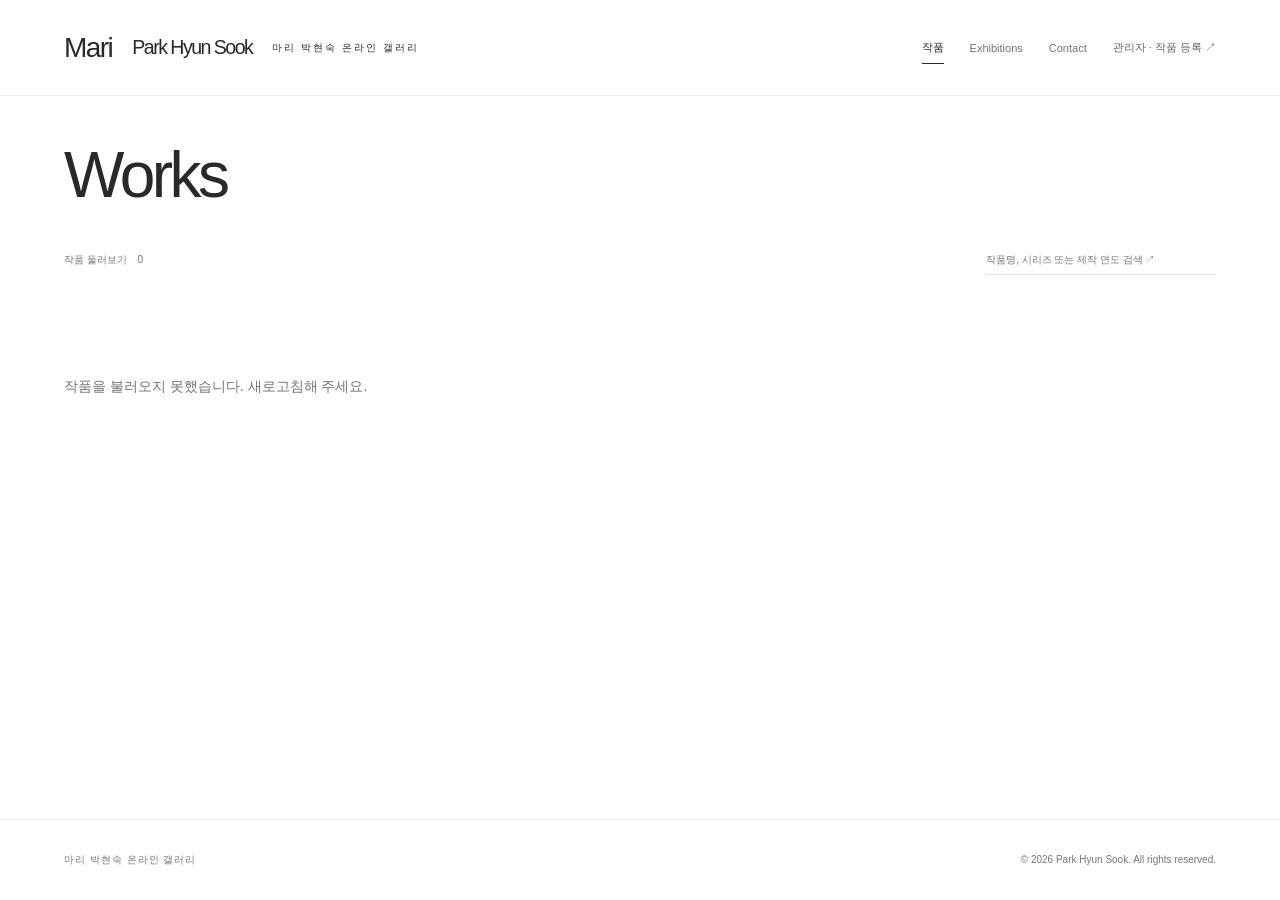
==== commit c2f0bb6c: "Remove artist name from Works heading" ====
--- a/static/index.html
+++ b/static/index.html
@@ -3,7 +3,7 @@
 <head><meta charset="utf-8"><meta name="viewport" content="width=device-width,initial-scale=1"><title>마리박현숙 — 작품과 기록</title><meta name="description" content="화가 마리박현숙의 온라인 갤러리이자 작품 포트폴리오. 작품과 그 안에 담긴 이야기를 감상하세요."><link rel="stylesheet" href="./style.css"><script defer src="./gallery-rules.js"></script><script defer src="./app.js"></script></head>
 <body>
 <header><a href="/" class="brand">Mari<span class="brand-artist">Park Hyun Sook</span><span>마리 박현숙 온라인 갤러리</span></a><nav class="site-nav" aria-label="주 메뉴"><a href="/" aria-current="page">작품</a><a href="/exhibitions">Exhibitions</a><a href="/contact">Contact</a><button id="admin" class="quiet">관리자 · 작품 등록 ↗</button></nav></header>
-<main><section class="intro"><h1>Works<span>마리박현숙</span></h1></section>
+<main><section class="intro"><h1>Works</h1></section>
 <section class="collection" aria-labelledby="collection-title"><div class="collection-head"><div><span class="eyebrow">SELECTED WORKS</span><h2 id="collection-title">작품 둘러보기 <small id="count">0</small></h2></div><input id="search" type="search" aria-label="작품명, 시리즈 또는 제작 연도 검색" placeholder="작품명, 시리즈 또는 제작 연도 검색 ↗"></div><p id="status" role="status">작품을 불러오는 중입니다.</p><div id="grid" tabindex="0" role="region" aria-label="시리즈별 작품 목록"></div></section><section id="series-view" hidden aria-labelledby="series-title"><div class="series-view-heading"><button id="series-back" type="button">← All works</button></div><h2 id="series-title" tabindex="-1"></h2><div id="series-note-slot" hidden></div><div id="series-gallery" tabindex="0" role="region" aria-label="시리즈 작품 가로 목록"></div><div class="series-view-bottom"><div class="navigation" aria-label="시리즈 작품 이동"><button id="series-previous" type="button" aria-label="이전 작품으로 이동" aria-controls="series-gallery" disabled>←</button><button id="series-next" type="button" aria-label="다음 작품으로 이동" aria-controls="series-gallery" disabled>→</button></div></div></section><section id="note-view" hidden aria-labelledby="note-title"><button id="note-back" type="button" class="quiet">← 돌아가기</button><span class="eyebrow">작가노트</span><h1 id="note-title" tabindex="-1"></h1><div id="note-full-text"></div><button id="note-edit" type="button" class="quiet">작가노트 편집 ↗</button></section></main>
 <footer><a class="footer-brand" href="/"><span>마리 박현숙 온라인 갤러리</span></a><span class="footer-copyright">© 2026 Park Hyun Sook. All rights reserved.</span></footer>
 <dialog id="upload"><form id="upload-form"><div class="dialog-head"><h2 id="upload-title">새로운 작품 등록</h2><button type="button" class="close" aria-label="닫기">×</button></div><p class="muted">작품과 그 안에 담긴 이야기를 전해 주세요.</p><label>관리자 비밀번호<input name="password" type="password" autocomplete="current-password" required></label><label><span id="upload-image-label">작품 이미지</span><input name="file" type="file" accept="image/png,image/jpeg,image/webp,image/heic,image/heif,.heic,.heif" required><small>JPG, PNG, WebP, HEIC · 최대 3MB</small></label><img id="upload-current-image" alt="현재 작품 이미지" hidden><div class="form-row"><label>작품명<input name="title" maxlength="120" required></label><label>작가명<input name="artist" maxlength="120" value="마리박현숙" readonly required></label></div><button id="note-open" type="button" class="quiet">시리즈 작가노트 편집 ↗</button><button id="rename-open" type="button" class="quiet">시리즈 이름 수정 ↗</button><div class="series-picker"><label for="series-select">시리즈 제목</label><select id="series-select" name="seriesChoice"><option value="">시리즈 미지정</option><option value="new">+ 새 시리즈</option></select></div><label id="new-series-label" hidden>새 시리즈 제목<input name="series" maxlength="120"></label><label>제작 연도<input name="year" maxlength="20" placeholder="예: 2026"></label><label>재료 / 기법<input name="medium" maxlength="160" placeholder="Acrylic on canvas"></label><div class="canvas-dimensions"><label>호수<select name="canvas_size" aria-label="호수"><option value="">선택</option><option value="비규격">직접 입력</option></select></label><label>가로 (cm)<input name="width_cm" type="number" min="0.01" max="10000" step="any" placeholder="53" inputmode="decimal"></label><button id="swap-dimensions" type="button" aria-label="가로와 세로 바꾸기" title="가로와 세로 바꾸기" disabled><svg viewBox="0 0 24 24" fill="none" stroke="currentColor" stroke-width="1.5" stroke-linecap="round" stroke-linejoin="round" aria-hidden="true"><path d="M4 7h16m-4-4 4 4-4 4M20 17H4m4-4-4 4 4 4"/></svg></button><label>세로 (cm)<input name="height_cm" type="number" min="0.01" max="10000" step="any" placeholder="45.5" inputmode="decimal"></label></div><input name="dimensions" type="hidden"><label>가격<input name="price" maxlength="80" placeholder="₩1,500,000 또는 가격 문의"></label><label>작품 이야기<textarea name="description" maxlength="2000" rows="3"></textarea></label><p id="upload-status" role="status"></p><button type="submit" class="primary">작품 등록하기 ↗</button></form></dialog>
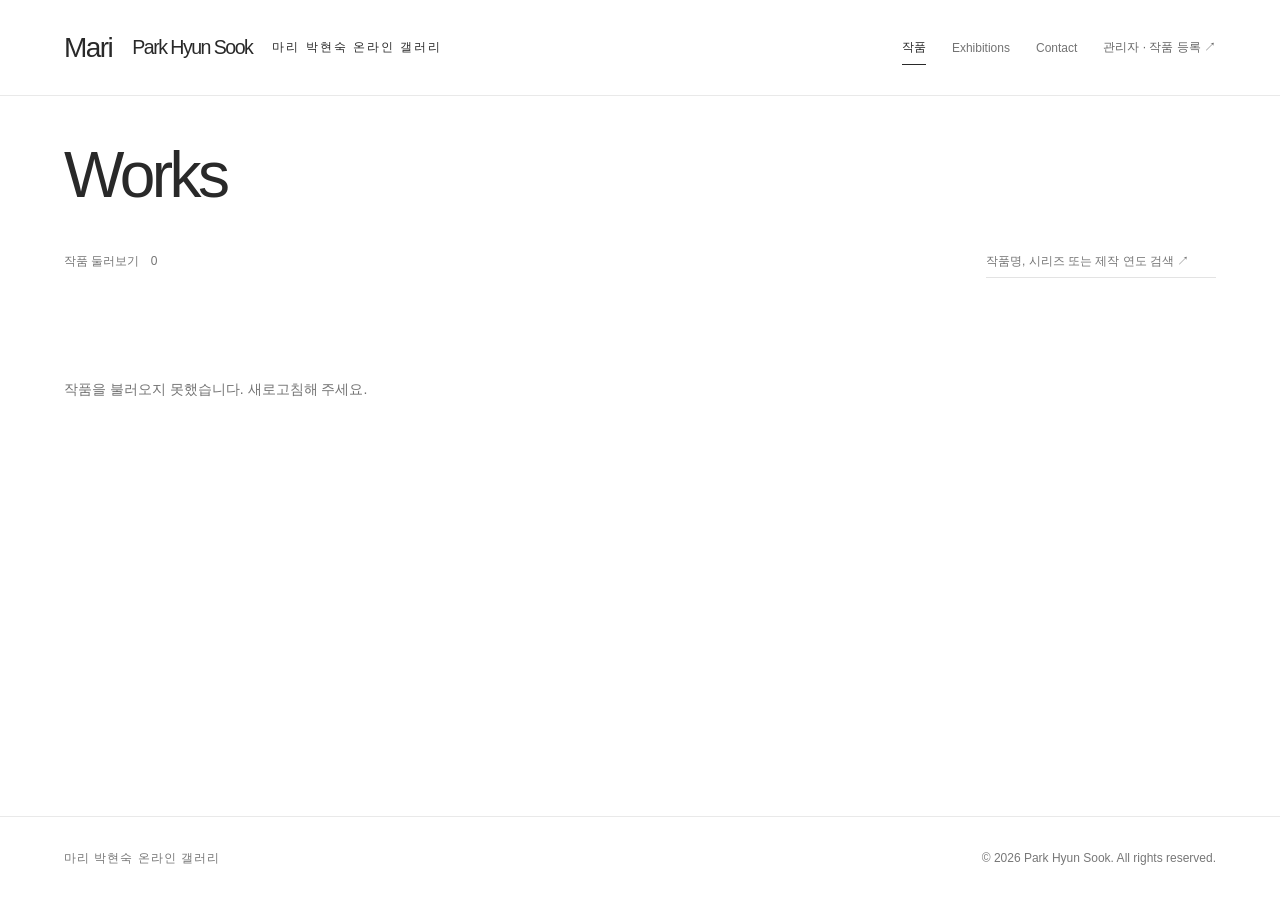
==== commit edc44017: "Reduce gallery loading cost and refine shared visual details" ====
--- a/static/index.html
+++ b/static/index.html
@@ -1,6 +1,6 @@
 <!doctype html>
 <html lang="ko">
-<head><meta charset="utf-8"><meta name="viewport" content="width=device-width,initial-scale=1"><title>마리박현숙 — 작품과 기록</title><meta name="description" content="화가 마리박현숙의 온라인 갤러리이자 작품 포트폴리오. 작품과 그 안에 담긴 이야기를 감상하세요."><link rel="stylesheet" href="./style.css"><script defer src="./gallery-rules.js"></script><script defer src="./app.js"></script></head>
+<head><meta charset="utf-8"><meta name="viewport" content="width=device-width,initial-scale=1"><title>마리박현숙 — 작품과 기록</title><meta name="description" content="화가 마리박현숙의 온라인 갤러리이자 작품 포트폴리오. 작품과 그 안에 담긴 이야기를 감상하세요."><link rel="stylesheet" href="./style.css"><script defer src="./gallery-rules.js"></script><script defer src="./gallery-images.js"></script><script defer src="./app.js"></script></head>
 <body>
 <header><a href="/" class="brand">Mari<span class="brand-artist">Park Hyun Sook</span><span>마리 박현숙 온라인 갤러리</span></a><nav class="site-nav" aria-label="주 메뉴"><a href="/" aria-current="page">작품</a><a href="/exhibitions">Exhibitions</a><a href="/contact">Contact</a><button id="admin" class="quiet">관리자 · 작품 등록 ↗</button></nav></header>
 <main><section class="intro"><h1>Works</h1></section>
--- a/static/style.css
+++ b/static/style.css
@@ -39,5 +39,225 @@
 .series-title .series-arrow{z-index:3}
 #series-note-slot{max-width:1020px}
 .series-note-text{margin:0;white-space:pre-wrap;overflow-wrap:anywhere;color:#444;font-size:15px;line-height:2;mask-image:none;-webkit-mask-image:none}
+#series-gallery>.card{flex-basis:min(70vw,65svh)}
 @media(max-width:700px){.series-title>.note-preview{margin-top:28px;margin-bottom:0}.series-title>.note-preview .note-excerpt{max-height:none;padding-bottom:28px}}
 @media(max-width:700px){.series-note-text{font-size:13px;line-height:1.9}}
+
+/* Keep supporting information readable across every page. */
+.quiet,
+.site-nav a,
+.site-nav .quiet,
+#series-back,
+.collection-head h2,
+.collection-head h2 small,
+#search,
+.series-index,
+#series-count,
+.collection-bottom p {
+  font-size: 12px;
+}
+
+.brand > span:last-child,
+.footer-brand > span:last-child,
+body:not(.exhibitions-page) .intro h1 span,
+.exhibition-intro h1 span {
+  font-size: 12px;
+}
+
+#grid .card-caption h3,
+#grid .card-caption p {
+  font-size: 12px;
+}
+
+#series-gallery .card-caption h3 {
+  font-size: 15px;
+}
+
+#series-gallery .card-caption p,
+.note-excerpt {
+  font-size: 13px;
+}
+
+.note-label,
+.eyebrow {
+  font-size: 12px;
+}
+
+label,
+.muted,
+label small {
+  font-size: 13px;
+}
+
+#detail-metadata,
+#detail-description {
+  font-size: 14px;
+}
+
+.footer-brand span,
+.footer-copyright {
+  font-size: 12px;
+}
+
+#contact-details {
+  font-size: 14px;
+}
+
+#contact-status,
+#inbox-status,
+.inbox-item p {
+  font-size: 13px;
+}
+
+.inbox-item time {
+  font-size: 12px;
+}
+
+@media(max-width:700px) {
+  .site-nav {
+    gap: 14px;
+  }
+
+  .quiet,
+  .site-nav a,
+  .site-nav .quiet,
+  .collection-head h2,
+  .collection-head h2 small,
+  #search,
+  .series-index,
+  #series-count,
+  #grid .card-caption h3,
+  #grid .card-caption p,
+  .series-title .note-label {
+    font-size: 12px;
+  }
+
+  .series-title .note-excerpt {
+    font-size: 13px;
+    line-height: 1.8;
+  }
+
+  #series-gallery .card-caption h3 {
+    font-size: 15px;
+  }
+
+  #series-gallery .card-caption p {
+    font-size: 13px;
+  }
+
+  .series-note-text {
+    font-size: 15px;
+  }
+
+  .footer-copyright {
+    font-size: 12px;
+  }
+
+  .canvas-dimensions label {
+    font-size: 12px;
+  }
+
+  .canvas-dimensions input,
+  .canvas-dimensions select {
+    font-size: 14px;
+  }
+}
+
+/* Keep the shared page frame aligned across Works, Exhibitions, and Contact. */
+:root {
+  --page-gutter: 5vw;
+  --page-rule: #e9e9e9;
+  --surface-hover: #fafafa;
+  --focus-color: #666;
+}
+
+body > header,
+body > footer,
+body:not(.exhibitions-page) .intro,
+.collection-head,
+.collection-bottom,
+#status,
+.series-view-heading,
+.series-view-bottom {
+  padding-inline: var(--page-gutter);
+}
+
+#grid,
+#series-title,
+#series-note-slot,
+.contact-panel {
+  margin-inline: var(--page-gutter);
+}
+
+#series-gallery {
+  padding-inline: var(--page-gutter);
+  scroll-padding-inline: var(--page-gutter);
+}
+
+#grid,
+.contact-panel {
+  border-color: var(--page-rule);
+}
+
+/* Match repeated dividers and interaction cues without changing the layout. */
+body > header,
+body:not(.exhibitions-page) > header,
+body > footer,
+body:not(.exhibitions-page) > footer,
+#grid > .card,
+#grid > .series-title,
+#series-gallery,
+#series-gallery > .card {
+  border-color: var(--page-rule);
+}
+
+button:focus-visible,
+a:focus-visible,
+input:focus,
+textarea:focus,
+select:focus {
+  outline-color: var(--focus-color);
+}
+
+.series-title:focus-within,
+#grid .card:focus-visible,
+.close:hover,
+.close:focus-visible,
+.navigation button:hover:not(:disabled) {
+  background: var(--surface-hover);
+}
+
+.series-title-link:focus-visible {
+  outline: none;
+}
+
+.series-title-link:focus-visible::after {
+  outline: 2px solid var(--focus-color);
+  outline-offset: -2px;
+}
+
+.primary:hover:not(:disabled) {
+  background: #1f1f1f;
+}
+
+.close {
+  min-width: 44px;
+  min-height: 44px;
+  padding: 0;
+}
+
+@media(min-width:1600px) {
+  :root {
+    --page-gutter: 80px;
+  }
+}
+
+@media(max-width:700px) {
+  :root {
+    --page-gutter: 24px;
+  }
+
+  .footer-brand span {
+    display: inline;
+  }
+}
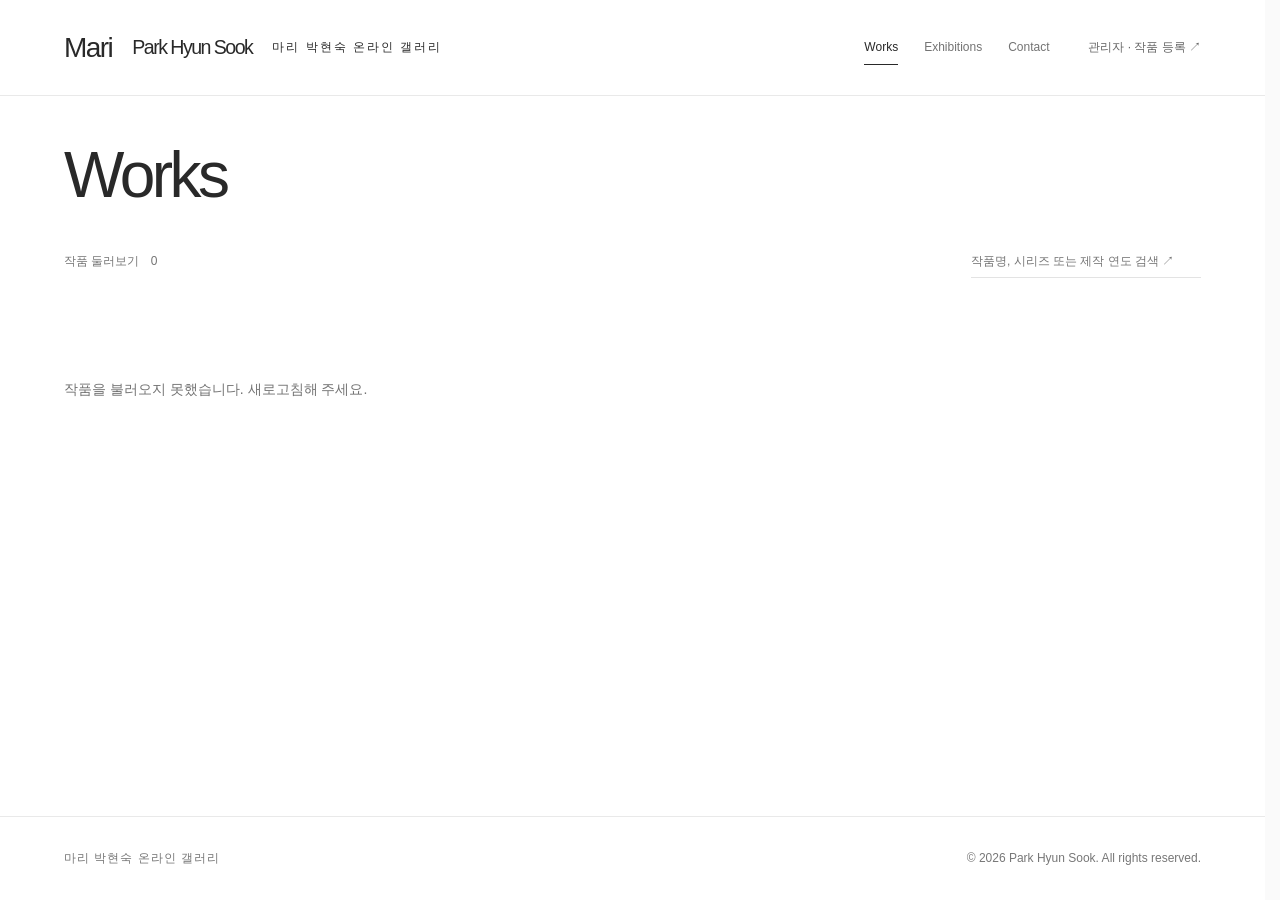
==== commit 16ddb06a: "Unify primary navigation labels and separate the admin action" ====
--- a/static/index.html
+++ b/static/index.html
@@ -1,12 +1,12 @@
 <!doctype html>
 <html lang="ko">
-<head><meta charset="utf-8"><meta name="viewport" content="width=device-width,initial-scale=1"><title>마리박현숙 — 작품과 기록</title><meta name="description" content="화가 마리박현숙의 온라인 갤러리이자 작품 포트폴리오. 작품과 그 안에 담긴 이야기를 감상하세요."><link rel="stylesheet" href="./style.css"><script defer src="./gallery-rules.js"></script><script defer src="./gallery-images.js"></script><script defer src="./app.js"></script></head>
+<head><meta charset="utf-8"><meta name="viewport" content="width=device-width,initial-scale=1"><title>마리박현숙 — 작품과 기록</title><meta name="description" content="화가 마리박현숙의 온라인 갤러리이자 작품 포트폴리오. 작품과 그 안에 담긴 이야기를 감상하세요."><link rel="stylesheet" href="./style.css"><script defer src="./gallery-rules.js"></script><script defer src="./gallery-images.js"></script><script defer src="./gallery-upload.js"></script><script defer src="./app.js"></script><link rel="preload" href="/api/gallery" as="fetch" crossorigin="anonymous"></head>
 <body>
-<header><a href="/" class="brand">Mari<span class="brand-artist">Park Hyun Sook</span><span>마리 박현숙 온라인 갤러리</span></a><nav class="site-nav" aria-label="주 메뉴"><a href="/" aria-current="page">작품</a><a href="/exhibitions">Exhibitions</a><a href="/contact">Contact</a><button id="admin" class="quiet">관리자 · 작품 등록 ↗</button></nav></header>
+<header><a href="/" class="brand">Mari<span class="brand-artist">Park Hyun Sook</span><span>마리 박현숙 온라인 갤러리</span></a><nav class="site-nav" aria-label="주 메뉴"><a href="/" aria-current="page">Works</a><a href="/exhibitions">Exhibitions</a><a href="/contact">Contact</a><button id="admin" class="quiet">관리자 · 작품 등록 ↗</button></nav></header>
 <main><section class="intro"><h1>Works</h1></section>
 <section class="collection" aria-labelledby="collection-title"><div class="collection-head"><div><span class="eyebrow">SELECTED WORKS</span><h2 id="collection-title">작품 둘러보기 <small id="count">0</small></h2></div><input id="search" type="search" aria-label="작품명, 시리즈 또는 제작 연도 검색" placeholder="작품명, 시리즈 또는 제작 연도 검색 ↗"></div><p id="status" role="status">작품을 불러오는 중입니다.</p><div id="grid" tabindex="0" role="region" aria-label="시리즈별 작품 목록"></div></section><section id="series-view" hidden aria-labelledby="series-title"><div class="series-view-heading"><button id="series-back" type="button">← All works</button></div><h2 id="series-title" tabindex="-1"></h2><div id="series-note-slot" hidden></div><div id="series-gallery" tabindex="0" role="region" aria-label="시리즈 작품 가로 목록"></div><div class="series-view-bottom"><div class="navigation" aria-label="시리즈 작품 이동"><button id="series-previous" type="button" aria-label="이전 작품으로 이동" aria-controls="series-gallery" disabled>←</button><button id="series-next" type="button" aria-label="다음 작품으로 이동" aria-controls="series-gallery" disabled>→</button></div></div></section><section id="note-view" hidden aria-labelledby="note-title"><button id="note-back" type="button" class="quiet">← 돌아가기</button><span class="eyebrow">작가노트</span><h1 id="note-title" tabindex="-1"></h1><div id="note-full-text"></div><button id="note-edit" type="button" class="quiet">작가노트 편집 ↗</button></section></main>
 <footer><a class="footer-brand" href="/"><span>마리 박현숙 온라인 갤러리</span></a><span class="footer-copyright">© 2026 Park Hyun Sook. All rights reserved.</span></footer>
-<dialog id="upload"><form id="upload-form"><div class="dialog-head"><h2 id="upload-title">새로운 작품 등록</h2><button type="button" class="close" aria-label="닫기">×</button></div><p class="muted">작품과 그 안에 담긴 이야기를 전해 주세요.</p><label>관리자 비밀번호<input name="password" type="password" autocomplete="current-password" required></label><label><span id="upload-image-label">작품 이미지</span><input name="file" type="file" accept="image/png,image/jpeg,image/webp,image/heic,image/heif,.heic,.heif" required><small>JPG, PNG, WebP, HEIC · 최대 3MB</small></label><img id="upload-current-image" alt="현재 작품 이미지" hidden><div class="form-row"><label>작품명<input name="title" maxlength="120" required></label><label>작가명<input name="artist" maxlength="120" value="마리박현숙" readonly required></label></div><button id="note-open" type="button" class="quiet">시리즈 작가노트 편집 ↗</button><button id="rename-open" type="button" class="quiet">시리즈 이름 수정 ↗</button><div class="series-picker"><label for="series-select">시리즈 제목</label><select id="series-select" name="seriesChoice"><option value="">시리즈 미지정</option><option value="new">+ 새 시리즈</option></select></div><label id="new-series-label" hidden>새 시리즈 제목<input name="series" maxlength="120"></label><label>제작 연도<input name="year" maxlength="20" placeholder="예: 2026"></label><label>재료 / 기법<input name="medium" maxlength="160" placeholder="Acrylic on canvas"></label><div class="canvas-dimensions"><label>호수<select name="canvas_size" aria-label="호수"><option value="">선택</option><option value="비규격">직접 입력</option></select></label><label>가로 (cm)<input name="width_cm" type="number" min="0.01" max="10000" step="any" placeholder="53" inputmode="decimal"></label><button id="swap-dimensions" type="button" aria-label="가로와 세로 바꾸기" title="가로와 세로 바꾸기" disabled><svg viewBox="0 0 24 24" fill="none" stroke="currentColor" stroke-width="1.5" stroke-linecap="round" stroke-linejoin="round" aria-hidden="true"><path d="M4 7h16m-4-4 4 4-4 4M20 17H4m4-4-4 4 4 4"/></svg></button><label>세로 (cm)<input name="height_cm" type="number" min="0.01" max="10000" step="any" placeholder="45.5" inputmode="decimal"></label></div><input name="dimensions" type="hidden"><label>가격<input name="price" maxlength="80" placeholder="₩1,500,000 또는 가격 문의"></label><label>작품 이야기<textarea name="description" maxlength="2000" rows="3"></textarea></label><p id="upload-status" role="status"></p><button type="submit" class="primary">작품 등록하기 ↗</button></form></dialog>
+<dialog id="upload"><form id="upload-form"><div class="dialog-head"><h2 id="upload-title">새로운 작품 등록</h2><button type="button" class="close" aria-label="닫기">×</button></div><p class="muted">작품과 그 안에 담긴 이야기를 전해 주세요.</p><label>관리자 비밀번호<input name="password" type="password" autocomplete="current-password" required></label><label><span id="upload-image-label">작품 이미지</span><input name="file" type="file" accept="image/png,image/jpeg,image/webp,image/heic,image/heif,.heic,.heif" required><small>JPG, PNG, WebP, HEIC · 최대 10MB</small></label><img id="upload-current-image" alt="현재 작품 이미지" hidden><div class="form-row"><label>작품명<input name="title" maxlength="120" required></label><label>작가명<input name="artist" maxlength="120" value="마리박현숙" readonly required></label></div><button id="note-open" type="button" class="quiet">시리즈 작가노트 편집 ↗</button><button id="rename-open" type="button" class="quiet">시리즈 이름 수정 ↗</button><div class="series-picker"><label for="series-select">시리즈 제목</label><select id="series-select" name="seriesChoice"><option value="">시리즈 미지정</option><option value="new">+ 새 시리즈</option></select></div><label id="new-series-label" hidden>새 시리즈 제목<input name="series" maxlength="120"></label><label>제작 연도<input name="year" maxlength="20" placeholder="예: 2026"></label><label>재료 / 기법<input name="medium" maxlength="160" placeholder="Acrylic on canvas"></label><div class="canvas-dimensions"><label>호수<select name="canvas_size" aria-label="호수"><option value="">선택</option><option value="비규격">직접 입력</option></select></label><label>가로 (cm)<input name="width_cm" type="number" min="0.01" max="10000" step="any" placeholder="53" inputmode="decimal"></label><button id="swap-dimensions" type="button" aria-label="가로와 세로 바꾸기" title="가로와 세로 바꾸기" disabled><svg viewBox="0 0 24 24" fill="none" stroke="currentColor" stroke-width="1.5" stroke-linecap="round" stroke-linejoin="round" aria-hidden="true"><path d="M4 7h16m-4-4 4 4-4 4M20 17H4m4-4-4 4 4 4"/></svg></button><label>세로 (cm)<input name="height_cm" type="number" min="0.01" max="10000" step="any" placeholder="45.5" inputmode="decimal"></label></div><input name="dimensions" type="hidden"><label>가격<input name="price" maxlength="80" placeholder="₩1,500,000 또는 가격 문의"></label><label>작품 이야기<textarea name="description" maxlength="2000" rows="3"></textarea></label><p id="upload-status" role="status"></p><button type="submit" class="primary">작품 등록하기 ↗</button><button id="delete-artwork" type="button" class="delete-action" hidden>작품 삭제</button></form></dialog>
 <dialog id="detail"><button type="button" class="close" aria-label="닫기">×</button><div class="detail-stage"><button id="detail-previous" type="button" class="detail-arrow" aria-label="이전 작품 보기" hidden>←</button><img id="detail-image" alt=""><button id="detail-next" type="button" class="detail-arrow" aria-label="다음 작품 보기" hidden>→</button></div><div class="detail-copy"><h2 id="detail-title"></h2><p id="detail-artist" class="visually-hidden"></p><dl id="detail-metadata" hidden></dl><p id="detail-description"></p><button id="edit-artwork" type="button" class="quiet">작품 편집 ↗</button></div></dialog>
 <dialog id="rename-dialog"><form id="series-rename-form"><div class="dialog-head"><h2>시리즈 이름 수정</h2><button type="button" class="close" aria-label="닫기">×</button></div><label>관리자 비밀번호<input name="renamePassword" type="password" autocomplete="current-password" required></label><label for="rename-series-select">수정할 시리즈</label><select id="rename-series-select" required><option value="" disabled selected>시리즈 선택</option></select><label>새 시리즈 제목<input id="rename-title" maxlength="120" required></label><p id="rename-status" role="status"></p><button type="submit" class="primary">제목 저장하기</button></form></dialog>
 <dialog id="note-dialog"><form id="note-form"><div class="dialog-head"><h2>시리즈 작가노트</h2><button type="button" class="close" aria-label="닫기">×</button></div><label>관리자 비밀번호<input name="notePassword" type="password" autocomplete="current-password" required></label><label for="note-series-select">시리즈</label><select id="note-series-select" required><option value="" disabled selected>시리즈 선택</option></select><label>작가노트<textarea id="note-editor" maxlength="20000" rows="12"></textarea></label><p id="note-status" role="status"></p><button type="submit" class="primary">작가노트 저장하기</button></form></dialog>
--- a/static/style.css
+++ b/static/style.css
@@ -17,7 +17,7 @@
 
 #rename-open{display:block;padding:0;margin:24px 0 12px;color:#444}#rename-status{font-size:13px;color:#9b402c}#rename-series-select{margin-top:-10px}
 #upload-current-image{display:block;max-width:100%;height:140px;object-fit:contain;object-position:left center;margin:4px 0 20px}#edit-artwork{padding:0;margin-top:24px;text-align:left;color:#444}.footer-brand{display:flex;gap:20px;align-items:center;font-family:Arial,'Malgun Gothic',sans-serif;font-size:22px;letter-spacing:-.055em;color:#292929;text-decoration:none}.footer-brand span{font-family:Arial,'Malgun Gothic',sans-serif;font-size:9px;letter-spacing:1px;color:#777}.footer-copyright{font-size:10px;letter-spacing:0;color:#777;line-height:1.6}footer{align-items:center;gap:24px;padding-top:32px;padding-bottom:32px}@media(max-width:700px){.footer-brand{font-size:20px}.footer-brand span{display:none}footer{flex-wrap:wrap}.footer-copyright{font-size:9px}}
-.contact-panel{margin:0 5vw 80px;border-top:1px solid #e9e9e9;border-bottom:1px solid #e9e9e9;padding:65px 0;min-height:350px;display:flex;justify-content:space-between;align-items:flex-start;gap:32px}.contact-panel h2{font-size:clamp(22px,3vw,40px);font-weight:400;letter-spacing:-1px;line-height:1.5;margin:24px 0}.contact-arrow{font-size:clamp(70px,12vw,170px);font-family:Arial,sans-serif;line-height:1;font-weight:400}#contact-details{font-size:13px;margin:32px 0 0}#contact-details>div{display:grid;grid-template-columns:90px minmax(0,1fr);gap:20px;padding:10px 0}#contact-details dt{color:#777}#contact-details dd{margin:0;overflow-wrap:anywhere}#contact-details a{color:inherit;text-underline-offset:5px}@media(max-width:700px){.contact-panel{margin:0 24px 50px;padding:40px 0;min-height:300px}.contact-panel h2{font-size:24px}.contact-arrow{font-size:60px}#contact-details>div{grid-template-columns:1fr;gap:6px}}
+.contact-panel{margin:0 5vw 80px;border:0;padding:14px 0 40px;min-height:350px;display:flex;justify-content:space-between;align-items:flex-start;gap:32px}.contact-panel h2{font-size:clamp(22px,3vw,40px);font-weight:400;letter-spacing:-1px;line-height:1.5;margin:24px 0}.contact-arrow{font-size:clamp(70px,12vw,170px);font-family:Arial,sans-serif;line-height:1;font-weight:400}#contact-details{font-size:13px;margin:32px 0 0}#contact-details>div{display:grid;grid-template-columns:90px minmax(0,1fr);gap:20px;padding:10px 0}#contact-details dt{color:#777}#contact-details dd{margin:0;overflow-wrap:anywhere}#contact-details a{color:inherit;text-underline-offset:5px}@media(max-width:700px){.contact-panel{margin:0 24px 50px;padding:12px 0 32px;min-height:300px}.contact-panel h2{font-size:24px}.contact-arrow{font-size:60px}#contact-details>div{grid-template-columns:1fr;gap:6px}}
 .contact-panel{gap:70px}.contact-introduction{flex:1;min-width:0}#contact-form{flex:1;min-width:0;max-width:520px;width:100%}#contact-form label:first-child{margin-top:0}#contact-form textarea{resize:vertical;min-height:150px}#inbox-open{padding:0;margin-top:32px}#contact-status,#inbox-status{font-size:12px;color:#666;line-height:1.8;overflow-wrap:anywhere}.inbox-item{border-top:1px solid #e5e5e5;padding:22px 0}.inbox-item h3{font-weight:500;font-size:16px;margin:0 0 10px}.inbox-item p{font-size:12px;overflow-wrap:anywhere}.inbox-text{white-space:pre-wrap}.inbox-item time{font-size:10px;color:#777}@media(max-width:700px){.contact-panel{flex-direction:column;gap:28px}.contact-introduction,#contact-form{width:100%}}
 
 .detail-stage{display:grid;grid-template-columns:44px minmax(0,1fr) 44px;gap:16px;align-items:center;clear:both;padding-top:24px}.detail-stage #detail-image{grid-column:2;grid-row:1;margin:0;width:100%;max-height:55vh;object-fit:contain}.detail-arrow{width:44px;height:44px;display:grid;place-items:center;background:#fff;border:1px solid #e1e1e1;border-radius:50%;color:#444;font-size:22px;line-height:1}.detail-arrow:hover{background:#f0f0f0}#detail-previous{grid-column:1;grid-row:1}#detail-next{grid-column:3;grid-row:1}@media(max-width:700px){#detail{padding:20px}.detail-stage{gap:8px;padding-top:20px}.detail-stage #detail-image{max-height:48vh}}
@@ -39,7 +39,7 @@
 .series-title .series-arrow{z-index:3}
 #series-note-slot{max-width:1020px}
 .series-note-text{margin:0;white-space:pre-wrap;overflow-wrap:anywhere;color:#444;font-size:15px;line-height:2;mask-image:none;-webkit-mask-image:none}
-#series-gallery>.card{flex-basis:min(70vw,65svh)}
+#series-gallery>.card{flex-basis:min(66vw,50svh)}
 @media(max-width:700px){.series-title>.note-preview{margin-top:28px;margin-bottom:0}.series-title>.note-preview .note-excerpt{max-height:none;padding-bottom:28px}}
 @media(max-width:700px){.series-note-text{font-size:13px;line-height:1.9}}
 
@@ -164,11 +164,39 @@
 }
 
 /* Keep the shared page frame aligned across Works, Exhibitions, and Contact. */
+html {
+  scrollbar-gutter: stable;
+}
+@supports not (scrollbar-gutter: stable) {
+  html { overflow-y: scroll; }
+}
 :root {
   --page-gutter: 5vw;
   --page-rule: #e9e9e9;
   --surface-hover: #fafafa;
   --focus-color: #666;
+}
+
+/* Active links and the Works admin button must occupy identical nav heights. */
+.site-nav > a,
+.site-nav > button,
+.site-nav > .quiet {
+  display: inline-flex;
+  align-items: center;
+  margin: 0;
+  padding: 8px 0;
+  border: 0;
+  border-bottom: 1px solid transparent;
+  font-family: inherit;
+  font-size: 12px;
+  font-weight: 400;
+  line-height: 1.5;
+}
+.site-nav > a[aria-current] {
+  border-bottom-color: currentColor;
+}
+.site-nav > .quiet {
+  margin-left: clamp(8px, 1vw, 16px);
 }
 
 body > header,
@@ -261,3 +289,42 @@
     display: inline;
   }
 }
+
+.delete-action {
+  display: block;
+  width: auto;
+  margin: 24px 0;
+  padding: 8px 0;
+  border: 0;
+  border-bottom: 1px solid currentColor;
+  background: transparent;
+  color: #9b402c;
+  font-size: 14px;
+}
+.delete-action[hidden] { display: none; }
+
+/* Pair the material and dimensions beneath the title/year on artwork cards. */
+#grid .card-caption {
+  display: grid;
+  grid-template-columns: minmax(0, 1fr) auto;
+  align-items: baseline;
+  gap: 6px 12px;
+}
+#grid .card-caption .caption-year { text-align: right; }
+.card-caption .caption-specs {
+  grid-column: 1 / -1;
+  display: grid;
+  grid-template-columns: minmax(0, 1fr) minmax(0, 1fr);
+  align-items: baseline;
+  gap: 12px;
+}
+.card-caption .caption-specs p {
+  min-width: 0;
+  line-height: 1.55;
+  overflow-wrap: anywhere;
+}
+.card-caption .caption-specs .caption-dimensions { text-align: right; }
+#series-gallery .caption-specs { margin-top: 6px; }
+#grid .card-caption:has(h3:empty):has(.caption-year:empty):not(:has(.caption-specs)) {
+  display: none;
+}
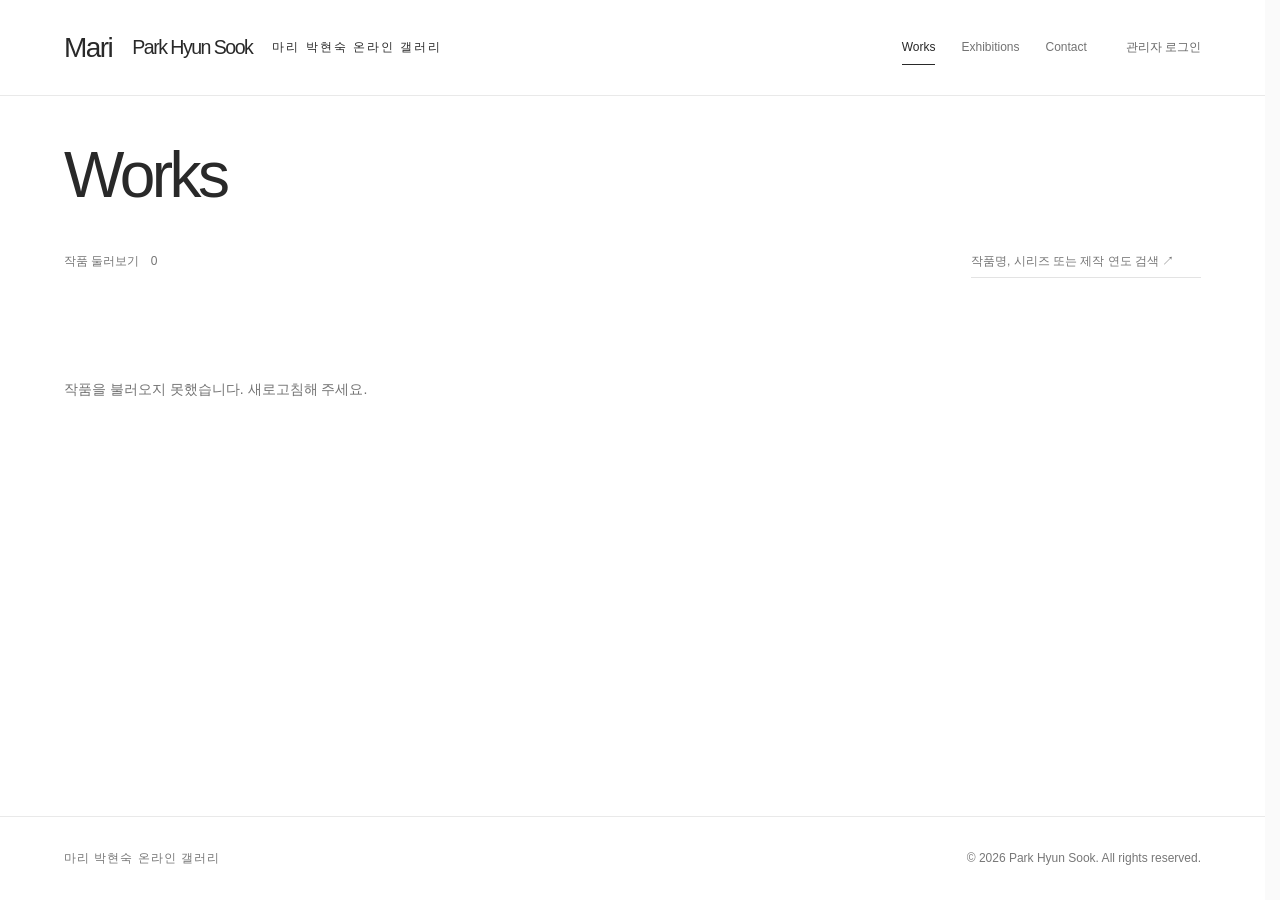
==== commit 359826e2: "Add admin login sessions to reveal management controls while retaining action passwords" ====
--- a/static/index.html
+++ b/static/index.html
@@ -1,13 +1,13 @@
 <!doctype html>
 <html lang="ko">
-<head><meta charset="utf-8"><meta name="viewport" content="width=device-width,initial-scale=1"><title>마리박현숙 — 작품과 기록</title><meta name="description" content="화가 마리박현숙의 온라인 갤러리이자 작품 포트폴리오. 작품과 그 안에 담긴 이야기를 감상하세요."><link rel="stylesheet" href="./style.css"><script defer src="./gallery-rules.js"></script><script defer src="./gallery-images.js"></script><script defer src="./gallery-upload.js"></script><script defer src="./app.js"></script><link rel="preload" href="/api/gallery" as="fetch" crossorigin="anonymous"></head>
+<head><meta charset="utf-8"><meta name="viewport" content="width=device-width,initial-scale=1"><title>마리박현숙 — 작품과 기록</title><meta name="description" content="화가 마리박현숙의 온라인 갤러리이자 작품 포트폴리오. 작품과 그 안에 담긴 이야기를 감상하세요."><link rel="stylesheet" href="./style.css"><script defer src="./gallery-rules.js"></script><script defer src="./gallery-images.js"></script><script defer src="./gallery-upload.js"></script><script defer src="./gallery-admin.js"></script><script defer src="./app.js"></script><link rel="preload" href="/api/gallery" as="fetch" crossorigin="anonymous"></head>
 <body>
-<header><a href="/" class="brand">Mari<span class="brand-artist">Park Hyun Sook</span><span>마리 박현숙 온라인 갤러리</span></a><nav class="site-nav" aria-label="주 메뉴"><a href="/" aria-current="page">Works</a><a href="/exhibitions">Exhibitions</a><a href="/contact">Contact</a><button id="admin" class="quiet">관리자 · 작품 등록 ↗</button></nav></header>
+<header><a href="/" class="brand">Mari<span class="brand-artist">Park Hyun Sook</span><span>마리 박현숙 온라인 갤러리</span></a><nav class="site-nav" aria-label="주 메뉴"><a href="/" aria-current="page">Works</a><a href="/exhibitions">Exhibitions</a><a href="/contact">Contact</a><button id="admin" data-admin-only class="quiet">관리자 · 작품 등록 ↗</button><button type="button" class="quiet" data-admin-toggle>관리자 로그인</button></nav></header>
 <main><section class="intro"><h1>Works</h1></section>
-<section class="collection" aria-labelledby="collection-title"><div class="collection-head"><div><span class="eyebrow">SELECTED WORKS</span><h2 id="collection-title">작품 둘러보기 <small id="count">0</small></h2></div><input id="search" type="search" aria-label="작품명, 시리즈 또는 제작 연도 검색" placeholder="작품명, 시리즈 또는 제작 연도 검색 ↗"></div><p id="status" role="status">작품을 불러오는 중입니다.</p><div id="grid" tabindex="0" role="region" aria-label="시리즈별 작품 목록"></div></section><section id="series-view" hidden aria-labelledby="series-title"><div class="series-view-heading"><button id="series-back" type="button">← All works</button></div><h2 id="series-title" tabindex="-1"></h2><div id="series-note-slot" hidden></div><div id="series-gallery" tabindex="0" role="region" aria-label="시리즈 작품 가로 목록"></div><div class="series-view-bottom"><div class="navigation" aria-label="시리즈 작품 이동"><button id="series-previous" type="button" aria-label="이전 작품으로 이동" aria-controls="series-gallery" disabled>←</button><button id="series-next" type="button" aria-label="다음 작품으로 이동" aria-controls="series-gallery" disabled>→</button></div></div></section><section id="note-view" hidden aria-labelledby="note-title"><button id="note-back" type="button" class="quiet">← 돌아가기</button><span class="eyebrow">작가노트</span><h1 id="note-title" tabindex="-1"></h1><div id="note-full-text"></div><button id="note-edit" type="button" class="quiet">작가노트 편집 ↗</button></section></main>
+<section class="collection" aria-labelledby="collection-title"><div class="collection-head"><div><span class="eyebrow">SELECTED WORKS</span><h2 id="collection-title">작품 둘러보기 <small id="count">0</small></h2></div><input id="search" type="search" aria-label="작품명, 시리즈 또는 제작 연도 검색" placeholder="작품명, 시리즈 또는 제작 연도 검색 ↗"></div><p id="status" role="status">작품을 불러오는 중입니다.</p><div id="grid" tabindex="0" role="region" aria-label="시리즈별 작품 목록"></div></section><section id="series-view" hidden aria-labelledby="series-title"><div class="series-view-heading"><button id="series-back" type="button">← All works</button></div><h2 id="series-title" tabindex="-1"></h2><div id="series-note-slot" hidden></div><div id="series-gallery" tabindex="0" role="region" aria-label="시리즈 작품 가로 목록"></div><div class="series-view-bottom"><div class="navigation" aria-label="시리즈 작품 이동"><button id="series-previous" type="button" aria-label="이전 작품으로 이동" aria-controls="series-gallery" disabled>←</button><button id="series-next" type="button" aria-label="다음 작품으로 이동" aria-controls="series-gallery" disabled>→</button></div></div></section><section id="note-view" hidden aria-labelledby="note-title"><button id="note-back" type="button" class="quiet">← 돌아가기</button><span class="eyebrow">작가노트</span><h1 id="note-title" tabindex="-1"></h1><div id="note-full-text"></div><button id="note-edit" data-admin-only type="button" class="quiet">작가노트 편집 ↗</button></section></main>
 <footer><a class="footer-brand" href="/"><span>마리 박현숙 온라인 갤러리</span></a><span class="footer-copyright">© 2026 Park Hyun Sook. All rights reserved.</span></footer>
-<dialog id="upload"><form id="upload-form"><div class="dialog-head"><h2 id="upload-title">새로운 작품 등록</h2><button type="button" class="close" aria-label="닫기">×</button></div><p class="muted">작품과 그 안에 담긴 이야기를 전해 주세요.</p><label>관리자 비밀번호<input name="password" type="password" autocomplete="current-password" required></label><label><span id="upload-image-label">작품 이미지</span><input name="file" type="file" accept="image/png,image/jpeg,image/webp,image/heic,image/heif,.heic,.heif" required><small>JPG, PNG, WebP, HEIC · 최대 10MB</small></label><img id="upload-current-image" alt="현재 작품 이미지" hidden><div class="form-row"><label>작품명<input name="title" maxlength="120" required></label><label>작가명<input name="artist" maxlength="120" value="마리박현숙" readonly required></label></div><button id="note-open" type="button" class="quiet">시리즈 작가노트 편집 ↗</button><button id="rename-open" type="button" class="quiet">시리즈 이름 수정 ↗</button><div class="series-picker"><label for="series-select">시리즈 제목</label><select id="series-select" name="seriesChoice"><option value="">시리즈 미지정</option><option value="new">+ 새 시리즈</option></select></div><label id="new-series-label" hidden>새 시리즈 제목<input name="series" maxlength="120"></label><label>제작 연도<input name="year" maxlength="20" placeholder="예: 2026"></label><label>재료 / 기법<input name="medium" maxlength="160" placeholder="Acrylic on canvas"></label><div class="canvas-dimensions"><label>호수<select name="canvas_size" aria-label="호수"><option value="">선택</option><option value="비규격">직접 입력</option></select></label><label>가로 (cm)<input name="width_cm" type="number" min="0.01" max="10000" step="any" placeholder="53" inputmode="decimal"></label><button id="swap-dimensions" type="button" aria-label="가로와 세로 바꾸기" title="가로와 세로 바꾸기" disabled><svg viewBox="0 0 24 24" fill="none" stroke="currentColor" stroke-width="1.5" stroke-linecap="round" stroke-linejoin="round" aria-hidden="true"><path d="M4 7h16m-4-4 4 4-4 4M20 17H4m4-4-4 4 4 4"/></svg></button><label>세로 (cm)<input name="height_cm" type="number" min="0.01" max="10000" step="any" placeholder="45.5" inputmode="decimal"></label></div><input name="dimensions" type="hidden"><label>가격<input name="price" maxlength="80" placeholder="₩1,500,000 또는 가격 문의"></label><label>작품 이야기<textarea name="description" maxlength="2000" rows="3"></textarea></label><p id="upload-status" role="status"></p><button type="submit" class="primary">작품 등록하기 ↗</button><button id="delete-artwork" type="button" class="delete-action" hidden>작품 삭제</button></form></dialog>
-<dialog id="detail"><button type="button" class="close" aria-label="닫기">×</button><div class="detail-stage"><button id="detail-previous" type="button" class="detail-arrow" aria-label="이전 작품 보기" hidden>←</button><img id="detail-image" alt=""><button id="detail-next" type="button" class="detail-arrow" aria-label="다음 작품 보기" hidden>→</button></div><div class="detail-copy"><h2 id="detail-title"></h2><p id="detail-artist" class="visually-hidden"></p><dl id="detail-metadata" hidden></dl><p id="detail-description"></p><button id="edit-artwork" type="button" class="quiet">작품 편집 ↗</button></div></dialog>
-<dialog id="rename-dialog"><form id="series-rename-form"><div class="dialog-head"><h2>시리즈 이름 수정</h2><button type="button" class="close" aria-label="닫기">×</button></div><label>관리자 비밀번호<input name="renamePassword" type="password" autocomplete="current-password" required></label><label for="rename-series-select">수정할 시리즈</label><select id="rename-series-select" required><option value="" disabled selected>시리즈 선택</option></select><label>새 시리즈 제목<input id="rename-title" maxlength="120" required></label><p id="rename-status" role="status"></p><button type="submit" class="primary">제목 저장하기</button></form></dialog>
-<dialog id="note-dialog"><form id="note-form"><div class="dialog-head"><h2>시리즈 작가노트</h2><button type="button" class="close" aria-label="닫기">×</button></div><label>관리자 비밀번호<input name="notePassword" type="password" autocomplete="current-password" required></label><label for="note-series-select">시리즈</label><select id="note-series-select" required><option value="" disabled selected>시리즈 선택</option></select><label>작가노트<textarea id="note-editor" maxlength="20000" rows="12"></textarea></label><p id="note-status" role="status"></p><button type="submit" class="primary">작가노트 저장하기</button></form></dialog>
+<dialog data-admin-dialog id="upload"><form id="upload-form"><div class="dialog-head"><h2 id="upload-title">새로운 작품 등록</h2><button type="button" class="close" aria-label="닫기">×</button></div><p class="muted">작품과 그 안에 담긴 이야기를 전해 주세요.</p><label>관리자 비밀번호<input name="password" type="password" autocomplete="current-password" required></label><label><span id="upload-image-label">작품 이미지</span><input name="file" type="file" accept="image/png,image/jpeg,image/webp,image/heic,image/heif,.heic,.heif" required><small>JPG, PNG, WebP, HEIC · 최대 10MB</small></label><img id="upload-current-image" alt="현재 작품 이미지" hidden><div class="form-row"><label>작품명<input name="title" maxlength="120" required></label><label>작가명<input name="artist" maxlength="120" value="마리박현숙" readonly required></label></div><button id="note-open" data-admin-only type="button" class="quiet">시리즈 작가노트 편집 ↗</button><button id="rename-open" data-admin-only type="button" class="quiet">시리즈 이름 수정 ↗</button><div class="series-picker"><label for="series-select">시리즈 제목</label><select id="series-select" name="seriesChoice"><option value="">시리즈 미지정</option><option value="new">+ 새 시리즈</option></select></div><label id="new-series-label" hidden>새 시리즈 제목<input name="series" maxlength="120"></label><label>제작 연도<input name="year" maxlength="20" placeholder="예: 2026"></label><label>재료 / 기법<input name="medium" maxlength="160" placeholder="Acrylic on canvas"></label><div class="canvas-dimensions"><label>호수<select name="canvas_size" aria-label="호수"><option value="">선택</option><option value="비규격">직접 입력</option></select></label><label>가로 (cm)<input name="width_cm" type="number" min="0.01" max="10000" step="any" placeholder="53" inputmode="decimal"></label><button id="swap-dimensions" type="button" aria-label="가로와 세로 바꾸기" title="가로와 세로 바꾸기" disabled><svg viewBox="0 0 24 24" fill="none" stroke="currentColor" stroke-width="1.5" stroke-linecap="round" stroke-linejoin="round" aria-hidden="true"><path d="M4 7h16m-4-4 4 4-4 4M20 17H4m4-4-4 4 4 4"/></svg></button><label>세로 (cm)<input name="height_cm" type="number" min="0.01" max="10000" step="any" placeholder="45.5" inputmode="decimal"></label></div><input name="dimensions" type="hidden"><label>가격<input name="price" maxlength="80" placeholder="₩1,500,000 또는 가격 문의"></label><label>작품 이야기<textarea name="description" maxlength="2000" rows="3"></textarea></label><p id="upload-status" role="status"></p><button type="submit" class="primary">작품 등록하기 ↗</button><button id="delete-artwork" data-admin-only type="button" class="delete-action" hidden>작품 삭제</button></form></dialog>
+<dialog id="detail"><button type="button" class="close" aria-label="닫기">×</button><div class="detail-stage"><button id="detail-previous" type="button" class="detail-arrow" aria-label="이전 작품 보기" hidden>←</button><img id="detail-image" alt=""><button id="detail-next" type="button" class="detail-arrow" aria-label="다음 작품 보기" hidden>→</button></div><div class="detail-copy"><h2 id="detail-title"></h2><p id="detail-artist" class="visually-hidden"></p><dl id="detail-metadata" hidden></dl><p id="detail-description"></p><button id="edit-artwork" data-admin-only type="button" class="quiet">작품 편집 ↗</button></div></dialog>
+<dialog data-admin-dialog id="rename-dialog"><form id="series-rename-form"><div class="dialog-head"><h2>시리즈 이름 수정</h2><button type="button" class="close" aria-label="닫기">×</button></div><label>관리자 비밀번호<input name="renamePassword" type="password" autocomplete="current-password" required></label><label for="rename-series-select">수정할 시리즈</label><select id="rename-series-select" required><option value="" disabled selected>시리즈 선택</option></select><label>새 시리즈 제목<input id="rename-title" maxlength="120" required></label><p id="rename-status" role="status"></p><button type="submit" class="primary">제목 저장하기</button></form></dialog>
+<dialog data-admin-dialog id="note-dialog"><form id="note-form"><div class="dialog-head"><h2>시리즈 작가노트</h2><button type="button" class="close" aria-label="닫기">×</button></div><label>관리자 비밀번호<input name="notePassword" type="password" autocomplete="current-password" required></label><label for="note-series-select">시리즈</label><select id="note-series-select" required><option value="" disabled selected>시리즈 선택</option></select><label>작가노트<textarea id="note-editor" maxlength="20000" rows="12"></textarea></label><p id="note-status" role="status"></p><button type="submit" class="primary">작가노트 저장하기</button></form></dialog>
 </body></html>
--- a/static/style.css
+++ b/static/style.css
@@ -164,6 +164,13 @@
 }
 
 /* Keep the shared page frame aligned across Works, Exhibitions, and Contact. */
+html:not([data-admin="true"]) [data-admin-only] {
+  display: none !important;
+}
+#admin-login-status {
+  color: #9b402c;
+  font-size: 13px;
+}
 html {
   scrollbar-gutter: stable;
 }
